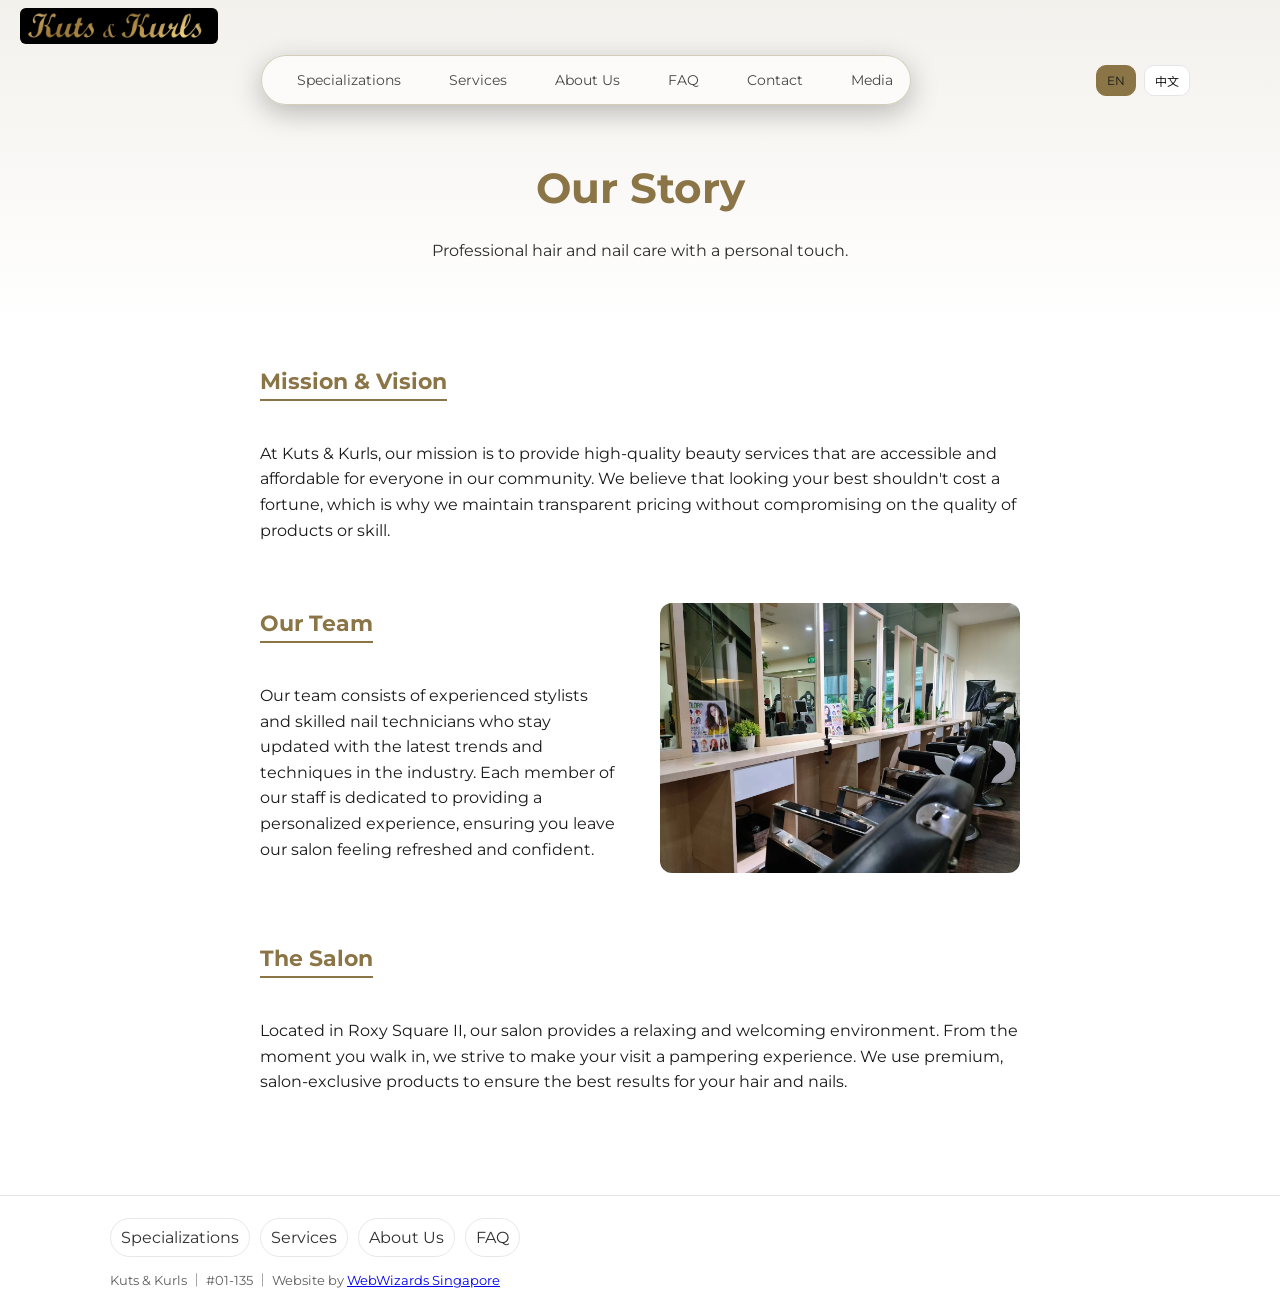
==== about.html @ c58a46c6 "Fix broken imports and nav links across all pages; add /services route and update sitemap - Fix rela" ====
<!DOCTYPE html>
<html lang="en" dir="ltr" translate="no" class="notranslate">
  <head>
    <meta charset="utf-8" />
    <meta name="viewport" content="width=device-width, initial-scale=1" />
    <meta name="google" content="notranslate" />
    <meta name="theme-color" content="#d4a373" />
    <title>About Us — Kuts & Kurls</title>
    <meta
      name="description"
      content="Learn more about Kuts & Kurls, your friendly neighbourhood salon at Roxy Square II, Singapore. Our mission, our team, and our commitment to fair, transparent pricing."
    />
    <meta name="robots" content="index,follow" />
    <meta name="author" content="Web Wizards" />
    <link rel="manifest" href="/manifest.json" />
    <link rel="icon" href="/public/favicon.png" type="image/png" sizes="any" />
    <link rel="apple-touch-icon" href="/public/favicon.png" sizes="180x180" />
    <link rel="canonical" href="https://kutskurls.com/about" />
    <link rel="preconnect" href="https://fonts.googleapis.com" />
    <link rel="preconnect" href="https://fonts.gstatic.com" crossorigin />
    <link
      href="https://fonts.googleapis.com/css2?family=Montserrat:ital,wght@0,100..900;1,100..900&family=Noto+Sans+SC:wght@400;600;700&family=Inter:wght@400;600;700&display=swap"
      rel="stylesheet"
    />
    <link rel="stylesheet" href="public/styles.css" />
    <style>
      .about-hero {
        padding: 120px 0 60px;
        background: linear-gradient(180deg, rgba(139, 117, 70, 0.1), transparent);
        text-align: center;
      }
      .about-hero h1 {
        font-size: 42px;
        color: var(--brand);
        margin-bottom: 16px;
      }
      .about-content {
        max-width: 800px;
        margin: 0 auto;
        padding: 40px 20px;
      }
      .about-section {
        margin-bottom: 60px;
      }
      .about-section h2 {
        color: var(--brand);
        border-bottom: 2px solid var(--brand);
        display: inline-block;
        margin-bottom: 24px;
      }
      .about-grid {
        display: grid;
        grid-template-columns: 1fr 1fr;
        gap: 40px;
        align-items: center;
      }
      @media (max-width: 768px) {
        .about-grid {
          grid-template-columns: 1fr;
        }
      }
    </style>
  </head>
  <body>
    <header class="site-header">
      <div class="container header-inner">
        <a class="branding" href="/" aria-label="Kuts & Kurls home">
          <img src="/public/storepictures/banner.png" alt="Kuts & Kurls logo" />
        </a>
        <nav class="nav" aria-label="Primary">
          <a href="/#specializations" data-en="Specializations" data-zh="特色">Specializations</a>
          <a href="/#services" data-en="Services" data-zh="服务项目">Services</a>
          <a href="/about" data-en="About Us" data-zh="关于我们">About Us</a>
          <a href="/faq" data-en="FAQ" data-zh="常见问题">FAQ</a>
          <a href="/#contact" data-en="Contact" data-zh="联系">Contact</a>
          <a href="/#media" data-en="Media" data-zh="媒体">Media</a>
        </nav>
        <button id="nav-toggle" class="nav-toggle" aria-label="Menu" aria-expanded="false" aria-controls="mobile-menu">
          <span class="bar"></span><span class="bar"></span><span class="bar"></span>
        </button>
        <div class="lang-switch">
          <button id="lang-en" class="lang-btn active">EN</button>
          <button id="lang-zh" class="lang-btn">中文</button>
        </div>
      </div>
    </header>

    <main>
      <section class="about-hero reveal">
        <div class="container">
          <h1 data-en="Our Story" data-zh="关于我们">Our Story</h1>
          <p class="intro-text" data-en="Professional hair and nail care with a personal touch." data-zh="专业的护发与美甲，贴心的个性化服务。">Professional hair and nail care with a personal touch.</p>
        </div>
      </section>

      <section class="about-content">
        <div class="about-section reveal">
          <h2 data-en="Mission & Vision" data-zh="我们的使命与愿景">Mission & Vision</h2>
          <p data-en="At Kuts & Kurls, our mission is to provide high-quality beauty services that are accessible and affordable for everyone in our community. We believe that looking your best shouldn't cost a fortune, which is why we maintain transparent pricing without compromising on the quality of products or skill." 
             data-zh="在 Kuts & Kurls，我们的使命是为社区中的每一个人提供高质量且负担得起的美容服务。我们相信，展现最美的自己不应花费巨大，这就是为什么我们在不影响产品质量或技术的前提下，始终保持透明的价格。">
            At Kuts & Kurls, our mission is to provide high-quality beauty services that are accessible and affordable for everyone in our community. We believe that looking your best shouldn't cost a fortune, which is why we maintain transparent pricing without compromising on the quality of products or skill.
          </p>
        </div>

        <div class="about-section reveal">
          <div class="about-grid">
            <div>
              <h2 data-en="Our Team" data-zh="我们的团队">Our Team</h2>
              <p data-en="Our team consists of experienced stylists and skilled nail technicians who stay updated with the latest trends and techniques in the industry. Each member of our staff is dedicated to providing a personalized experience, ensuring you leave our salon feeling refreshed and confident."
                 data-zh="我们的团队由经验丰富的发型师和熟练的美甲师组成，他们始终紧跟行业的最新趋势和技术。我们的每一位员工都致力于提供个性化的体验，确保您在离开沙龙时感到焕然一新、充满自信。">
                Our team consists of experienced stylists and skilled nail technicians who stay updated with the latest trends and techniques in the industry. Each member of our staff is dedicated to providing a personalized experience, ensuring you leave our salon feeling refreshed and confident.
              </p>
            </div>
            <div>
              <img src="/public/storepictures/2.webp" alt="Salon Interior" style="border-radius: 12px; box-shadow: var(--shadow);">
            </div>
          </div>
        </div>

        <div class="about-section reveal">
          <h2 data-en="The Salon" data-zh="沙龙环境">The Salon</h2>
          <p data-en="Located in Roxy Square II, our salon provides a relaxing and welcoming environment. From the moment you walk in, we strive to make your visit a pampering experience. We use premium, salon-exclusive products to ensure the best results for your hair and nails."
             data-zh="我们的沙龙位于 Roxy Square II，提供轻松宜人的环境。从您走进店门的那一刻起，我们就致力于让您的每一次光临都成为一种享受。我们使用高端沙龙专属产品，确保为您的头发和指甲带来最佳效果。">
            Located in Roxy Square II, our salon provides a relaxing and welcoming environment. From the moment you walk in, we strive to make your visit a pampering experience. We use premium, salon-exclusive products to ensure the best results for your hair and nails.
          </p>
        </div>
      </section>
    </main>

    <footer class="site-footer">
      <div class="container">
        <nav class="footer-nav">
          <a href="/#specializations" data-en="Specializations" data-zh="特色">Specializations</a>
          <a href="/#services" data-en="Services" data-zh="服务项目">Services</a>
          <a href="/about" data-en="About Us" data-zh="关于我们">About Us</a>
          <a href="/faq" data-en="FAQ" data-zh="常见问题">FAQ</a>
        </nav>
        <small>
          <span>Kuts & Kurls</span> ｜ <span>#01-135</span> ｜ 
          <span>Website by <a href="https://webwizardsg.com" target="_blank">WebWizards Singapore</a></span>
        </small>
      </div>
    </footer>

    <div id="mobile-menu" class="mobile-menu" hidden>
      <div class="mobile-menu-inner">
        <button id="mobile-close" class="mobile-close">×</button>
        <nav class="mobile-nav">
          <a href="/" data-en="Home" data-zh="首页">Home</a>
          <a href="/about" data-en="About Us" data-zh="关于我们">About Us</a>
          <a href="/faq" data-en="FAQ" data-zh="常见问题">FAQ</a>
          <a href="/#contact" data-en="Contact" data-zh="联系">Contact</a>
        </nav>
      </div>
    </div>

    <script type="module" src="public/app.js"></script>
  </body>
</html>
---- public/styles.css ----
:root {
  --bg: #ffffff;
  --card: #ffffff;
  --fg: #1a1a1a;
  --muted: #5f5f5f;
  --brand: #8b7546;
  --accent: #8b7546;
  --border: #e5e5e5;
  --ring: rgba(139, 117, 70, 0.35);
}
* {
  box-sizing: border-box;
}
html,
body {
  margin: 0;
  padding: 0;
  overflow-x: hidden;
  max-width: 100vw;
}

button {
  font-family: "Montserrat", "Inter", "Noto Sans SC", system-ui, -apple-system;
}
body {
  font-family: "Montserrat", "Inter", "Noto Sans SC", system-ui, -apple-system,
    Segoe UI, Roboto, Arial, sans-serif !important;
  background: var(--bg);
  color: var(--fg);
  line-height: 1.6;
  overflow-x: hidden;
  overflow-y: auto;
}
html {
  height: auto;
  overflow-y: auto;
}
img, video, iframe, svg {
  max-width: 100%;
  height: auto;
}

.smooth-scroll {
  scroll-behavior: smooth;
}
.container {
  max-width: 1100px;
  margin: 0 auto;
  padding: 0 20px;
}
.site-header {
  position: fixed;
  top: 0;
  left: 0;
  right: 0;
  z-index: 20;
  background: transparent;
  backdrop-filter: none;
  border-bottom: none;
  pointer-events: none;
}
.header-inner {
  display: flex;
  align-items: center;
  justify-content: center;
  padding: 0;
}
.branding {
  position: absolute;
  left: 20px;
  top: 8px;
  display: inline-flex;
  align-items: center;
  gap: 8px;
  pointer-events: auto;
}
.branding img {
  height: 36px;
  width: auto;
  display: block;
  border-radius: 6px;
  box-shadow: 0 0 0 1px var(--ring) inset;
}
.branding .logo-text {
  display: flex;
  gap: 12px;
  align-items: baseline;
}
.brand-cn {
  font-family: "Montserrat", "Inter", "Noto Sans SC", system-ui, -apple-system,
    Segoe UI, Roboto, Arial, sans-serif !important;
  font-size: 22px;
  font-weight: 700;
}
.brand-en {
  font-size: 14px;
  color: var(--muted);
}
.tagline {
  font-size: 14px;
  color: var(--fg);
}
.tagline-en {
  font-size: 12px;
  color: var(--muted);
}
.nav a {
  color: var(--fg);
  text-decoration: none;
  margin-left: 18px;
  font-size: 14px;
  opacity: 0.8;
}
.nav a:hover {
  opacity: 1;
  color: var(--brand);
}
.nav {
  display: flex;
  align-items: center;
  gap: 6px;
  padding: 6px;
  margin: 2% auto 0;
  background: rgba(255, 255, 255, 0.6);
  backdrop-filter: saturate(160%) blur(10px);
  -webkit-backdrop-filter: saturate(160%) blur(10px);
  border-radius: 999px;
  box-shadow: 0 8px 28px rgba(0, 0, 0, 0.25), inset 0 0 0 1px var(--ring);
  pointer-events: auto;
  margin-top: 5% !important;
}
.nav a {
  padding: 8px 12px;
  border-radius: 999px;
}
.nav a:hover {
  background: rgba(139, 117, 70, 0.12);
  border-color: rgba(139, 117, 70, 0.25);
  color: var(--fg);
}
.nav-toggle {
  display: none;
  flex-direction: column;
  gap: 4px;
  background: transparent;
  border: 1px solid var(--border);
  border-radius: 10px;
  padding: 8px 10px;
  color: var(--fg);
  cursor: pointer;
  pointer-events: auto;
  margin-top: 3% !important;
}
.nav-toggle .bar {
  display: block;
  width: 18px;
  height: 2px;
  background: var(--fg);
}
@media (max-width: 900px) {
  .nav {
    display: none;
  }
  .nav-toggle {
    display: flex;
    position: fixed;
    top: 12px;
    right: 12px;
    z-index: 40;
  }
}

/* Mobile full-screen glassmorphic menu */
.mobile-menu {
  position: fixed;
  inset: 0;
  z-index: 30;
  display: none;
}
.mobile-menu.show {
  display: block;
}
.mobile-menu-inner {
  position: absolute;
  inset: 0;
  background: rgba(255, 255, 255, 0.85);
  backdrop-filter: blur(16px) saturate(150%);
  -webkit-backdrop-filter: blur(16px) saturate(150%);
  border: 1px solid rgba(0, 0, 0, 0.06);
}
.mobile-close {
  position: absolute;
  top: 16px;
  right: 16px;
  background: transparent;
  border: 1px solid var(--border);
  border-radius: 10px;
  color: var(--fg);
  padding: 8px 10px;
  cursor: pointer;
  z-index: 99999;
}
.mobile-nav {
  position: absolute;
  inset: 0;
  display: flex;
  flex-direction: column;
  justify-content: center;
  align-items: center;
  gap: 18px;
}
.mobile-nav a {
  color: var(--fg);
  text-decoration: none;
  font-size: 20px;
  border: 1px solid var(--border);
  padding: 10px 16px;
  border-radius: 12px;
  background: rgba(0, 0, 0, 0.04);
}
.lang-switch {
  margin-top: 5% !important;
  display: flex;
  gap: 8px;
  margin-left: 14px;
  pointer-events: auto;
}
.lang-btn {
  background: var(--card);
  color: var(--fg);
  border: 1px solid var(--border);
  padding: 6px 10px;
  border-radius: 10px;
  cursor: pointer;
  font-size: 12px;
  transition: all 0.3s ease;
  transform: translateY(0);
}
.lang-btn:hover {
  transform: translateY(-2px);
  border-color: var(--brand);
  background: rgba(139, 117, 70, 0.1);
  box-shadow: 0 2px 8px rgba(139, 117, 70, 0.2);
}
.lang-btn:active {
  transform: translateY(0);
  transition: transform 0.1s ease;
}
.lang-btn.active {
  border-color: var(--brand);
  box-shadow: 0 0 0 1px var(--ring) inset;
  color: #1a1a1a;
  background: var(--brand);
}
.lang-btn.active:hover {
  transform: translateY(-2px);
  box-shadow: 0 2px 12px rgba(139, 117, 70, 0.4), 0 0 0 1px var(--ring) inset;
  filter: brightness(1.05);
}
.hero {
  position: relative;
  overflow: hidden;
  /* Fullscreen across mobile browsers */
  min-height: 100vh;
  min-height: calc(var(--vh, 1vh) * 100);
  min-height: 100svh;
  min-height: 100dvh;
  padding: 64px 0;
  padding-top: 10vh !important;
  background: linear-gradient(180deg, rgba(139, 117, 70, 0.06), transparent);
}
.hero-bg {
  position: absolute;
  inset: 0;
  pointer-events: none;
  z-index: 0;
}
.hero-blobs { position:absolute; inset:0; pointer-events:none; z-index:0; overflow:hidden; }
.hero-blobs .blob { position:absolute; width:38vmax; height:38vmax; filter: blur(40px); opacity:.15; background: radial-gradient(circle at 30% 30%, var(--brand), transparent 60%); mix-blend-mode: multiply; animation: blob-float 18s ease-in-out infinite; }
.hero-blobs .b1 { top:-10vmax; left:-6vmax; }
.hero-blobs .b2 { bottom:-12vmax; right:-8vmax; animation-duration: 22s; animation-delay: -4s; }
@keyframes blob-float { 0%{ transform: translate(0,0) scale(1);} 50%{ transform: translate(4vmax,-2vmax) scale(1.06);} 100%{ transform: translate(0,0) scale(1);} }
#hero-canvas {
  width: 100%;
  height: 100%;
  display: block;
  opacity: 0.35;
}
.hero-inner {
  position: relative;
  z-index: 2;
}
.hero-inner h1 {
  font-size: 48px;
  margin: 0 0 8px;
}
.hero-inner p {
  max-width: 720px;
  color: var(--muted);
}
.intro-text {
  margin: 0;
  color: var(--fg);
  opacity: 0.92;
  font-size: 16px;
}
.intro-wrap {
  display: grid;
  gap: 14px;
}
.intro-head h2 {
  margin: 0;
  font-size: 20px;
  color: var(--brand);
}
.intro-points {
  list-style: none;
  padding: 0;
  margin: 0;
  display: grid;
  grid-template-columns: repeat(auto-fit, minmax(220px, 1fr));
  gap: 10px;
}
.intro-point {
  display: flex;
  align-items: center;
  padding: 10px 12px;
  border: 1px solid var(--border);
  border-radius: 12px;
  background: var(--card);
}
.intro-point .bullet {
  font-style: normal;
  margin-right: 8px;
}
#hero-subtitle {
  position: relative;
  z-index: 3;
}
.cta-row {
  margin-top: 18px;
  display: flex;
  gap: 12px;
}
.cta-row {
  position: relative;
  z-index: 4;
}
.cta-row .btn {
  position: relative;
  z-index: 5;
}
.btn-ripple { position: relative; overflow: hidden; }
.btn-ripple::after { content: ""; position: absolute; inset: 0; background: radial-gradient(circle, rgba(255,255,255,.5) 10%, rgba(255,255,255,0) 40%); transform: scale(0); opacity: 0; transition: transform .35s ease, opacity .45s ease; pointer-events: none; }
.btn-ripple:active::after { transform: scale(4); opacity: 1; }
.hero-spline {
  position: absolute;
  right: 20px;
  top: 0;
  bottom: 0;
  width: min(392px, calc(100% - 40px));
  height: auto;
  min-width: 0;
  min-height: 0;
  border-radius: 12px;
  border: none;
  overflow: hidden;
  pointer-events: none;
  opacity: 0.9;
  z-index: 1;
  transform-origin: center;
  animation: hero-float 4.8s ease-in-out infinite alternate;
  will-change: transform;
}
.hero-spline spline-viewer {
  width: 100%;
  height: 100%;
  display: block;
}
@media (max-width: 900px) {
  .hero-spline {
    position: absolute;
    right: 12px;
    left: auto;
    top: 0;
    bottom: auto;
    width: min(60%, calc(100% - 24px));
    max-width: 392px;
    height: 75vh;
    pointer-events: none;
  }
}

/* looping chips marquee */
.chips-marquee { position: relative; margin-top: 18px; overflow: hidden; }
.chips-marquee .track { display: inline-flex; gap: 10px; white-space: nowrap; animation: marquee 18s linear infinite; }
.chips-marquee .chip { display:inline-flex; align-items:center; padding:6px 10px; border-radius:999px; border:1px solid rgba(139,117,70,.35); color:#1a1a1a; background: rgba(139,117,70,.15); font-size:12px; }
@keyframes marquee { from { transform: translateX(0);} to { transform: translateX(-50%);} }

@keyframes hero-float {
  from {
    transform: translateY(0);
  }
  to {
    transform: translateY(-8px);
  }
}
.hero-progress {
  margin-top: 22px;
  position: relative;
  z-index: 3;
}
.progress-track {
  position: relative;
  height: 6px;
  background: var(--border);
  border-radius: 999px;
  overflow: hidden;
}
.progress-fill {
  position: absolute;
  left: 0;
  top: 0;
  height: 100%;
  width: 0;
  background: var(--brand);
  transition: width 0.5s ease;
}
.progress-nodes {
  display: flex;
  justify-content: space-between;
  gap: 12px;
  margin-top: 10px;
}
.progress-node {
  display: flex;
  flex-direction: column;
  align-items: center;
  gap: 6px;
  background: transparent;
  border: none;
  color: var(--fg);
  cursor: pointer;
}
.node-icon {
  font-size: 22px;
  line-height: 1;
}
.progress-node:hover .node-icon {
  animation: bop 0.9s ease-in-out infinite alternate;
  transform-origin: center bottom;
}
.node-dot {
  width: 18px;
  height: 18px;
  border-radius: 50%;
  border: 2px solid var(--brand);
  background: var(--card);
  box-shadow: 0 0 0 2px var(--ring);
}
.progress-node.active .node-dot {
  background: var(--brand);
  border-color: var(--brand);
}
.node-label {
  font-size: 12px;
  color: var(--muted);
  white-space: nowrap;
}
.progress-node.active .node-label {
  color: var(--fg);
}
@media (max-width: 540px) {
  .node-label {
    font-size: 11px;
  }
}

@keyframes bop {
  from {
    transform: translateY(0);
  }
  to {
    transform: translateY(-4px);
  }
}

/* Hero typography animation */
.typo {
  opacity: 0;
  transform: translateY(8px);
  letter-spacing: 0.02em;
  transition: opacity 0.7s ease, transform 0.7s ease, letter-spacing 0.7s ease;
}
.typo.in {
  opacity: 1;
  transform: none;
  letter-spacing: 0;
}
.btn {
  display: inline-block;
  padding: 10px 16px;
  border-radius: 10px;
  border: 1px solid var(--border);
  text-decoration: none;
  color: var(--fg);
  transition: 0.2s ease background, 0.2s ease border-color, 0.2s ease transform;
}
.btn:hover {
  transform: translateY(-1px);
  border-color: var(--brand);
}
.btn-primary {
  background: var(--brand);
  color: #1a1a1a;
  border-color: var(--brand);
}
.btn-primary:hover {
  filter: brightness(1.05);
}
.btn-outline {
  background: transparent;
}
.section {
  padding: 56px 0;
  border-top: 1px solid var(--border);
}
.section.alt {
  background: #fafafa;
}

/* Accordion */
.accordion {
  display: grid;
  gap: 12px;
}
.acc-item {
  position: relative;
  border-radius: 12px;
  background: rgba(255, 255, 255, 0.6);
  backdrop-filter: saturate(160%) blur(10px);
  -webkit-backdrop-filter: saturate(160%) blur(10px);
  box-shadow: 5px 5px 10px #8f8f8f, -5px -5px 10px #ffffff;
  touch-action: pan-y;
}
.acc-item::before {
  content: "";
  position: absolute;
  left: 0;
  top: 0;
  bottom: 0;
  width: 0;
  background: var(--brand);
  border-radius: 12px 0 0 12px;
  opacity: 0.6;
  transition: width 0.3s ease, opacity 0.3s ease;
}
.acc-item.open {
  border-color: rgba(139, 117, 70, 0.6);
  background: linear-gradient(
      0deg,
      rgba(139, 117, 70, 0.08),
      rgba(139, 117, 70, 0.08)
    ),
    rgba(255, 255, 255, 0.6);
}
.acc-item.open::before {
  width: 4px;
  opacity: 0.8;
}
.acc-title {
  margin: 0;
}
.acc-toggle {
  width: 100%;
  text-align: left;
  display: flex;
  justify-content: space-between;
  align-items: center;
  gap: 10px;
  padding: 14px 16px;
  background: var(--brand);
  border: 1px solid rgba(139, 117, 70, 0.4);
  color: #ffffff;
  cursor: pointer;
  font-size: 18px;
  border-radius: 12px;
}
.acc-toggle:hover {
  filter: brightness(1.05);
}
.acc-toggle:focus-visible {
  outline: none;
  box-shadow: 0 0 0 3px rgba(139, 117, 70, 0.25);
  border-radius: 10px;
}
.acc-icon {
  font-weight: 700;
  color: #ffffff;
}
.acc-item.open .acc-toggle {
  border-color: rgba(139, 117, 70, 0.6);
}
.acc-panel {
  padding: 0 14px 14px;
  border-top: 1px dashed var(--border);
  max-height: 0;
  overflow: hidden;
  opacity: 0;
  transition: max-height 0.35s ease, opacity 0.25s ease;
}
.acc-item.open .acc-panel {
  opacity: 1;
  overflow-y: auto;
  -webkit-overflow-scrolling: touch;
}
.acc-sub {
  margin: 12px 0 8px;
  color: var(--brand);
  font-size: 14px;
}
.acc-list {
  margin: 0;
  padding-left: 18px;
  color: var(--fg);
  opacity: 0.95;
}
.acc-list li {
  margin: 6px 0;
}
.acc-note {
  margin: 10px 0 0;
  color: var(--muted);
}

/* Membership video background */
#membership {
  position: relative;
  overflow: hidden;
}
#membership .membership-bg {
  position: absolute;
  inset: 0;
  z-index: 0;
  pointer-events: none;
}
#membership .membership-bg::after {
  content: "";
  position: absolute;
  inset: 0;
  background: linear-gradient(
    180deg,
    rgba(12, 12, 12, 0.45),
    rgba(12, 12, 12, 0.7)
  );
}
#membership .membership-bg video {
  width: 100%;
  height: 100%;
  object-fit: cover;
  display: block;
  filter: saturate(110%) contrast(105%);
}
#membership .container {
  position: relative;
  z-index: 1;
}

/* Membership inline media next to card */
#membership .container {
  display: grid;
  grid-template-columns: 1fr;
  gap: 16px;
}
@media (min-width: 900px) {
  #membership .container {
    grid-template-columns: 1.2fr 1fr;
    align-items: start;
  }
  #membership h2 {
    grid-column: 1 / -1;
  }
}
.membership-media {
  border: 1px solid rgba(255, 255, 255, 0.7);
  border-radius: 14px;
  overflow: hidden;
  background: rgba(255, 255, 255, 0.5);
  backdrop-filter: saturate(160%) blur(10px);
  -webkit-backdrop-filter: saturate(160%) blur(10px);
  box-shadow: 0 0 0 1px var(--ring) inset;
}
.membership-media video {
  display: block;
  width: 100%;
  height: auto;
}
@media (max-width: 600px) {
  #membership {
    min-height: 50vh;
  }
  .membership-media video {
    height: 50vh;
    object-fit: cover;
  }
}
h2 {
  font-size: 22px;
  margin: 0 0 18px;
}
.media-grid {
  display: grid;
  grid-template-columns: repeat(auto-fit, minmax(220px, 1fr));
  gap: 12px;
}
.media-item {
  position: relative;
  border: 1px solid rgba(255, 255, 255, 0.7);
  border-radius: 12px;
  overflow: hidden;
  background: rgba(255, 255, 255, 0.6);
  backdrop-filter: saturate(160%) blur(10px);
  -webkit-backdrop-filter: saturate(160%) blur(10px);
}
.media-item img,
.media-item video {
  display: block;
  width: 100%;
  height: 100%;
  object-fit: cover;
}
.media-item video {
  background: #000;
}
.gallery-subtitle {
  margin: -8px 0 18px 0;
  font-size: 14px;
  color: var(--muted);
  opacity: 0.8;
}
.gallery-grid {
  display: grid;
  grid-template-columns: repeat(auto-fit, minmax(200px, 1fr));
  gap: 12px;
}
.gallery-item {
  position: relative;
  overflow: hidden;
  border: 1px solid rgba(255, 255, 255, 0.7);
  border-radius: 12px;
  background: rgba(255, 255, 255, 0.6);
  backdrop-filter: saturate(160%) blur(10px);
  -webkit-backdrop-filter: saturate(160%) blur(10px);
  cursor: zoom-in;
}
.gallery-item img {
  display: block;
  width: 100%;
  height: 220px;
  object-fit: cover;
  transition: transform 0.35s ease;
}
.gallery-item:hover img {
  transform: scale(1.04);
}
.lightbox {
  position: fixed;
  inset: 0;
  z-index: 40000;
  background: rgba(0, 0, 0, 0.8);
  display: flex;
  align-items: center;
  justify-content: center;
  padding: 20px;
}
.lightbox[hidden] { display: none; }
.lightbox img {
  max-width: 92vw;
  max-height: 88vh;
  border-radius: 12px;
  box-shadow: 0 10px 30px rgba(0,0,0,0.5);
}
.lightbox-close {
  position: absolute;
  top: 16px;
  right: 16px;
  background: rgba(255,255,255,0.9);
  border: 1px solid var(--border);
  border-radius: 10px;
  padding: 6px 10px;
  cursor: pointer;
  font-size: 18px;
}

/* Special promotions modal */
.promo-modal {
  position: fixed;
  inset: 0;
  z-index: 45000;
  display: flex;
  align-items: center;
  justify-content: center;
  padding: 20px;
  background: rgba(0, 0, 0, 0.58);
  backdrop-filter: blur(6px) saturate(120%);
  -webkit-backdrop-filter: blur(6px) saturate(120%);
}
.promo-modal[hidden] {
  display: none;
}
.promo-modal-card {
  position: relative;
  width: min(560px, 100%);
  background: #fffdf7;
  color: #1a1a1a;
  border: 1px solid rgba(139, 117, 70, 0.32);
  border-radius: 16px;
  padding: 24px 22px 20px;
  box-shadow: 0 12px 42px rgba(0, 0, 0, 0.25), 0 0 0 1px var(--ring) inset;
}
.promo-modal-close {
  position: absolute;
  top: 10px;
  right: 10px;
  width: 34px;
  height: 34px;
  border-radius: 10px;
  border: 1px solid var(--border);
  background: #ffffff;
  color: #1a1a1a;
  font-size: 22px;
  line-height: 1;
  cursor: pointer;
}
.promo-modal-close:hover {
  border-color: var(--brand);
}
.promo-modal-kicker {
  margin: 0 0 6px;
  color: var(--brand);
  font-size: 13px;
  font-weight: 700;
  letter-spacing: 0.05em;
  text-transform: uppercase;
}
#promo-modal-title {
  margin: 0 0 14px;
  font-size: 30px;
  line-height: 1.2;
}
.promo-modal-items {
  display: grid;
  gap: 10px;
}
.promo-modal-item {
  display: grid;
  grid-template-columns: 1fr auto;
  gap: 12px;
  align-items: center;
  border: 1px solid rgba(139, 117, 70, 0.22);
  border-radius: 12px;
  background: #ffffff;
  padding: 12px;
}
.promo-modal-name {
  font-size: 15px;
}
.promo-modal-price {
  font-size: 22px;
  font-weight: 700;
  color: var(--brand);
}

/* Utility for hiding gallery items when collapsed */
.is-hidden { display: none !important; }

/* Gallery toggle button */
.gallery-toggle {
  display: inline-block;
  margin: 12px auto 0;
  cursor: pointer;
}
.cards {
  display: grid;
  grid-template-columns: repeat(auto-fit, minmax(260px, 1fr));
  gap: 14px;
}
.card {
  box-shadow: 5px 5px 10px #8f8f8f, -5px -5px 10px #ffffff;
  background: var(--brand);
  color: #ffffff;
  backdrop-filter: none;
  -webkit-backdrop-filter: none;
  border: 1px solid rgba(139, 117, 70, 0.4);
  border-radius: 14px;
  padding: 16px;
  transition: transform 0.2s ease, box-shadow 0.2s ease, border-color 0.2s ease,
    background 0.2s ease;
}
.card:hover {
  transform: translateY(-2px);
  filter: brightness(1.05);
  border-color: rgba(139, 117, 70, 0.6);
  box-shadow: 0 10px 28px rgba(0, 0, 0, 0.12), 0 0 0 1px var(--ring) inset;
}
.card-title {
  margin: 0 0 8px;
  font-size: 20px;
  color: #ffffff;
}
.icon {
  font-style: normal;
  opacity: 0.95;
}
.icon.sm {
  font-size: 12px;
  opacity: 0.6;
}
.card-text {
  margin: 0;
  color: rgba(255, 255, 255, 0.92);
}
.service-groups {
  display: grid;
  grid-template-columns: 1fr;
  gap: 16px;
  
}
.service-group {
  background: var(--brand);
  color: #ffffff;
  backdrop-filter: none;
  -webkit-backdrop-filter: none;
  border: 1px solid rgba(139, 117, 70, 0.4);
  border-radius: 14px;
  padding: 16px;
  box-shadow:  5px 5px 10px #8f8f8f,
  -5px -5px 10px #ffffff;  transition: transform 0.2s ease, box-shadow 0.2s ease, border-color 0.2s ease,
    background 0.2s ease;
}
.service-group:hover {
  transform: translateY(-2px);
  filter: brightness(1.05);
  border-color: rgba(139, 117, 70, 0.6);
  box-shadow: 0 10px 28px rgba(0, 0, 0, 0.12), 0 0 0 1px var(--ring) inset;
}
.service-title {
  margin: 0 0 10px;
  font-size: 20px;
  color: #ffffff;
}
.service-list {
  display: grid;
  gap: 10px;
}
.service-item {
  display: grid;
  grid-template-columns: 1fr auto;
  align-items: center;
  border-bottom: 1px dashed rgba(255, 255, 255, 0.25);
  padding-bottom: 8px;
}
.service-item:last-child {
  border-bottom: none;
  padding-bottom: 0;
}
.service-name {
  font-size: 16px;
  color: #ffffff;
}
.service-note {
  margin-top: 2px;
  font-size: 12px;
  color: rgba(255, 255, 255, 0.85);
}
.service-price {
  display: flex;
  gap: 10px;
  align-items: baseline;
}
.price-current {
  font-weight: 600;
  color: #ffffff;
}
.price-original {
  text-decoration: line-through;
  color: rgba(255, 255, 255, 0.7);
}
.membership {
  background: var(--card);
  border: 1px solid var(--border);
  border-radius: 14px;
  padding: 16px;
}
.membership-title {
  margin: 0 0 8px;
}
.membership-desc {
  margin: 0 0 12px;
  color: var(--muted);
}
.membership-tiers {
  display: grid;
  grid-template-columns: repeat(auto-fit, minmax(200px, 1fr));
  gap: 12px;
}
.tier {
  border: 1px solid var(--border);
  border-radius: 12px;
  padding: 12px;
  background: #101010;
}
.tier-topup {
  font-weight: 600;
}
.tier-bonus {
  color: var(--accent);
}
.contact {
  display: flex;
  flex-wrap: wrap;
  gap: 12px;
  align-items: center;
}
.contact-phones {
  display: flex;
  flex-wrap: wrap;
  gap: 10px;
  align-items: center;
}
.contact-phone {
  color: var(--fg);
  text-decoration: none;
  border: 1px solid var(--border);
  padding: 8px 12px;
  border-radius: 10px;
}
.contact-phone:hover {
  border-color: var(--brand);
}
.contact-whatsapp {
  color: #ffffff;
  text-decoration: none;
  background: #25d366;
  border: 1px solid #22c35e;
  padding: 8px 12px;
  border-radius: 10px;
}
.contact-whatsapp:hover {
  filter: brightness(1.05);
}
.contact-hours {
  color: var(--muted);
}

/* Floating WhatsApp button */
.floating-whatsapp {
  position: fixed;
  bottom: 76px; /* sits above the chat button */
  right: 20px;
  z-index: 20000;
  background: #25d366;
  color: #ffffff;
  border: 1px solid #22c35e;
  border-radius: 999px;
  padding: 10px 14px;
  text-decoration: none;
  font-weight: 600;
  box-shadow: 0 4px 14px rgba(0,0,0,0.15);
}
.floating-whatsapp:hover {
  filter: brightness(1.05);
}
.contact-unit {
  color: var(--muted);
}
.contact-address {
  color: var(--fg);
  opacity: 0.9;
}

/* Contact section layout and map styling */
#contact .container {
  display: grid;
  grid-template-columns: 1fr;
  gap: 16px;
}
#contact .container h2 {
  margin-bottom: 6px;
}
@media (min-width: 900px) {
  #contact .container {
    grid-template-columns: 1fr 1.2fr;
    align-items: start;
  }
  #contact .container h2 {
    grid-column: 1 / -1;
  }
}

#contact-info.contact {
  background: #f7f1e8;
  border: 1px solid rgba(139, 117, 70, 0.25);
  border-radius: 14px;
  padding: 16px;
  box-shadow: 0 0 0 1px var(--ring) inset;
}

.map-embed {
  border: 1px solid rgba(255, 255, 255, 0.7);
  border-radius: 14px;
  overflow: hidden;
  background: rgba(255, 255, 255, 0.6);
  backdrop-filter: saturate(160%) blur(10px);
  -webkit-backdrop-filter: saturate(160%) blur(10px);
}
.map-embed iframe {
  display: block;
  width: 100%;
  height: 360px;
  border: 0;
  filter: none;
}
@media (max-width: 600px) {
  .map-embed iframe {
    height: 280px;
  }
}
.site-footer {
  border-top: 1px solid var(--border);
  padding: 22px 0;
  color: var(--muted);
}
.footer-images {
  margin-top: 12px;
  display: grid;
  grid-template-columns: repeat(auto-fit, minmax(120px, 1fr));
  gap: 10px;
}
.footer-images img {
  width: 100%;
  height: 120px;
  object-fit: cover;
  border: 1px solid rgba(255, 255, 255, 0.7);
  border-radius: 10px;
  background: rgba(255, 255, 255, 0.6);
  display: block;
}
.footer-nav {
  display: flex;
  flex-wrap: wrap;
  gap: 10px;
  margin-bottom: 10px;
}
.footer-nav a {
  color: var(--fg);
  text-decoration: none;
  border: 1px solid var(--border);
  padding: 6px 10px;
  border-radius: 999px;
  opacity: 0.9;
}
.footer-nav a:hover {
  opacity: 1;
  border-color: var(--brand);
}
@media (min-width: 900px) {
  .hero-inner h1 {
    font-size: 44px;
  }
  .service-groups {
    grid-template-columns: repeat(2, 1fr);
  }
}
@media (min-width: 900px) {
  .header-inner {
    justify-content: center;
  }
  .branding {
    display: inline-flex;
  }
  .lang-switch {
    display: flex;
  }
}
@media (max-width: 600px) {
  .cta-row {
    flex-direction: column;
    align-items: stretch;
    width: 50%;
  }
  .cta-row .btn {
    width: 100%;
    text-align: center;
  }
  .hero {
    padding-top: 20% !important;
  }
}

/* Reduce navbar banner image size on small screens */
@media (max-width: 600px) {
  .branding img {
    height: 24px;
  }
}

/* reveal-on-scroll */
.reveal {
  opacity: 0;
  transform: translateY(12px);
  transition: opacity 0.6s ease, transform 0.6s ease;
}
.reveal.visible {
  opacity: 1;
  transform: none;
}

/* Site unavailable overlay */
#site-unavailable-overlay {
  position: fixed;
  inset: 0;
  z-index: 40000;
  display: flex;
  align-items: center;
  justify-content: center;
  padding: 24px;
  background: rgba(0, 0, 0, 0.45);
  backdrop-filter: blur(8px) saturate(120%);
  -webkit-backdrop-filter: blur(8px) saturate(120%);
}
#site-unavailable-overlay .notice {
  background: rgba(12, 12, 12, 0.75);
  color: #ffffff;
  border: 1px solid rgba(255, 255, 255, 0.2);
  border-radius: 14px;
  padding: 20px 24px;
  text-align: center;
  max-width: 560px;
  box-shadow: 0 8px 30px rgba(0, 0, 0, 0.35), 0 0 0 1px rgba(255, 255, 255, 0.08) inset;
}
#site-unavailable-overlay .notice h1 {
  margin: 0 0 8px;
  font-size: 22px;
}
#site-unavailable-overlay .notice p {
  margin: 0;
  color: rgba(255, 255, 255, 0.85);
}

/* Container height on mobile - parent of spline element */
#container {
  position: relative;
  width: 100%;
  overflow: hidden;
}
#container .spline-bg-video {
  position: absolute;
  inset: 0;
  width: 100%;
  height: 100%;
  object-fit: cover;
  z-index: 0;
  pointer-events: none;
}
#container spline-viewer {
  position: relative;
  z-index: 1;
}
@media (max-width: 900px) {
  #container {
    height: 75vh;
    min-height: 75vh;
  }
  #container spline-viewer {
    width: 100%;
    height: 100%;
  }
}

/* Prevent loading overlays from blocking scroll */
[class*="loading"],
[class*="spinner"],
[data-loading] {
  pointer-events: none;
}

/* Only disable scrolling when menu is explicitly open */
body.menu-open {
  overflow: hidden;
}



/* Prevent any fixed elements from blocking touch */
* {
  -webkit-tap-highlight-color: transparent;
}

/* Ensure sections don't block scrolling */
.section {
  position: relative;
}
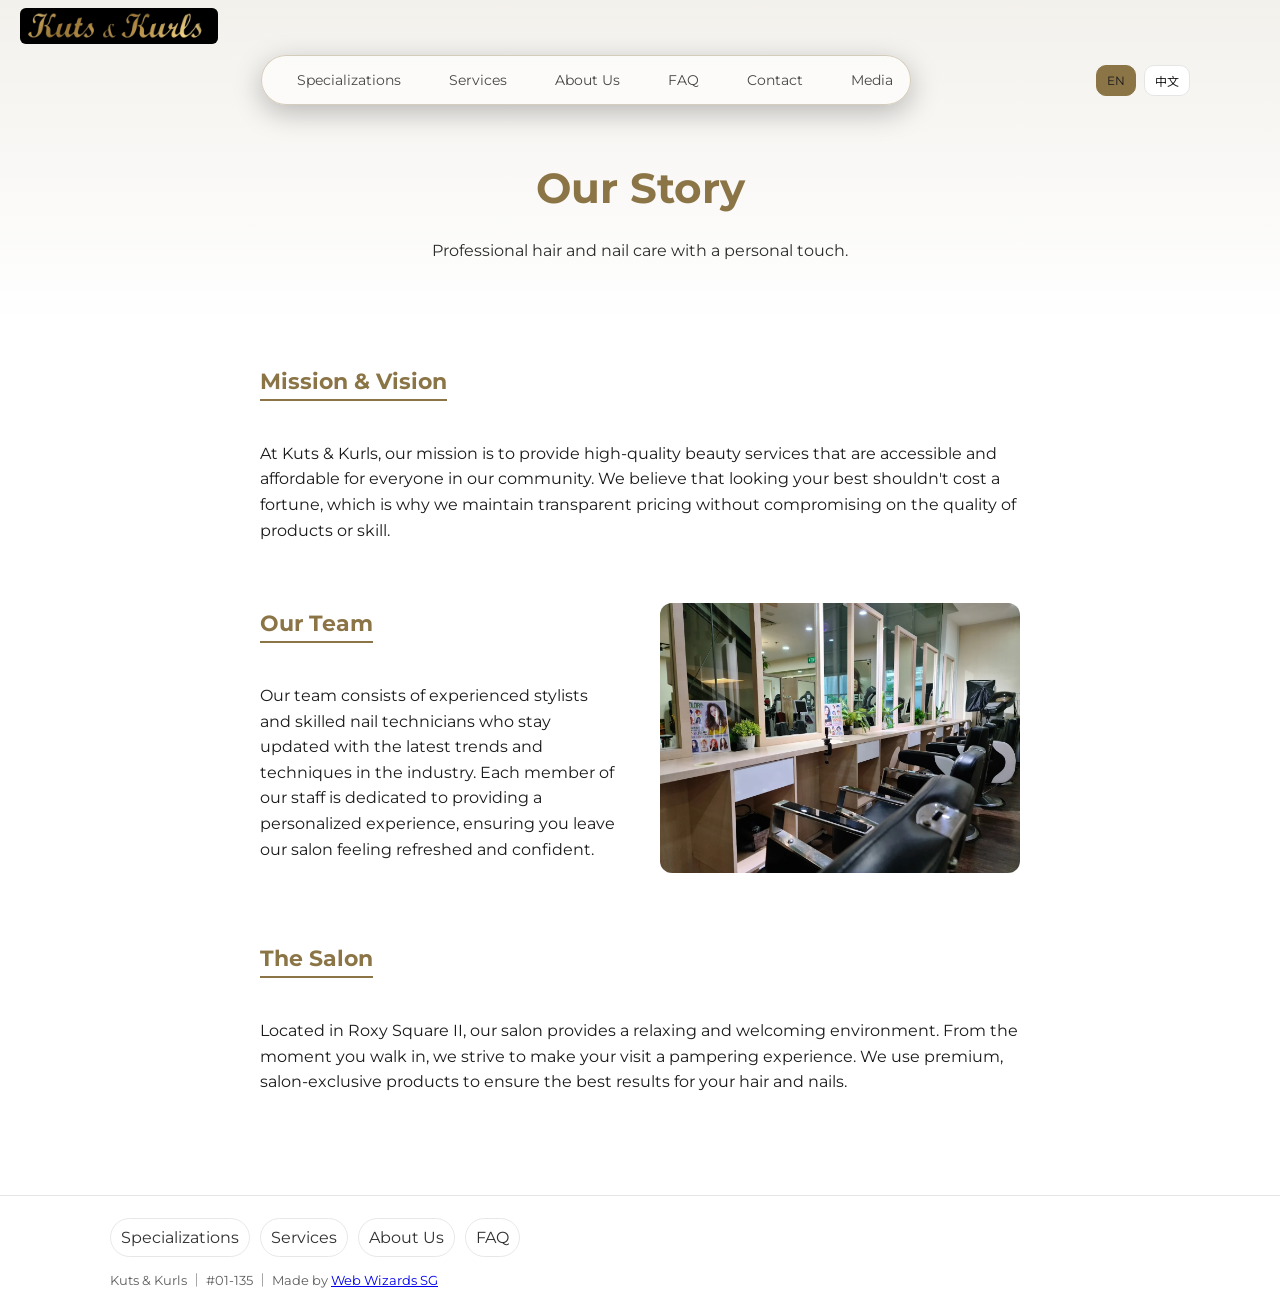
==== commit e668307b: "Update authorship notice to 'Made by Web Wizards SG'" ====
--- a/about.html
+++ b/about.html
@@ -137,7 +137,7 @@
         </nav>
         <small>
           <span>Kuts & Kurls</span> ｜ <span>#01-135</span> ｜ 
-          <span>Website by <a href="https://webwizardsg.com" target="_blank">WebWizards Singapore</a></span>
+          <span>Made by <a href="https://webwizardsg.com" target="_blank" rel="noopener noreferrer">Web Wizards SG</a></span>
         </small>
       </div>
     </footer>
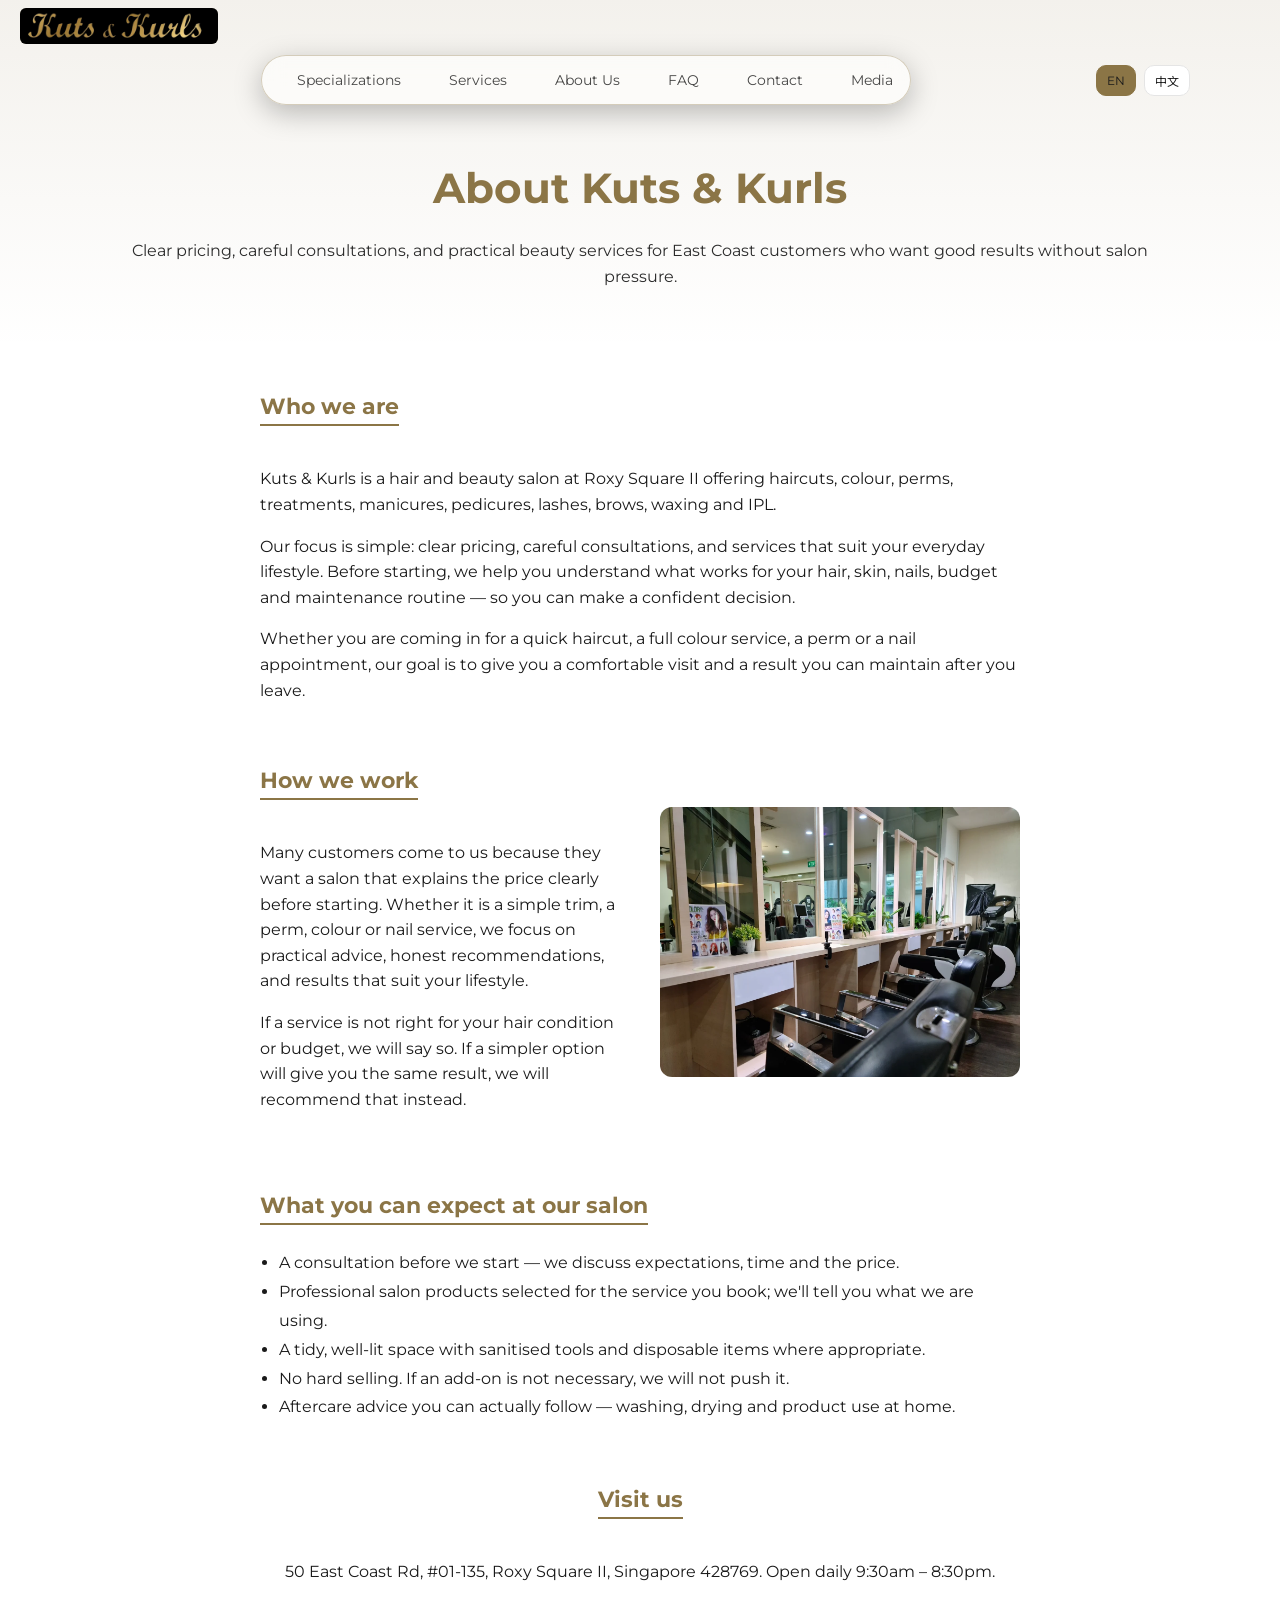
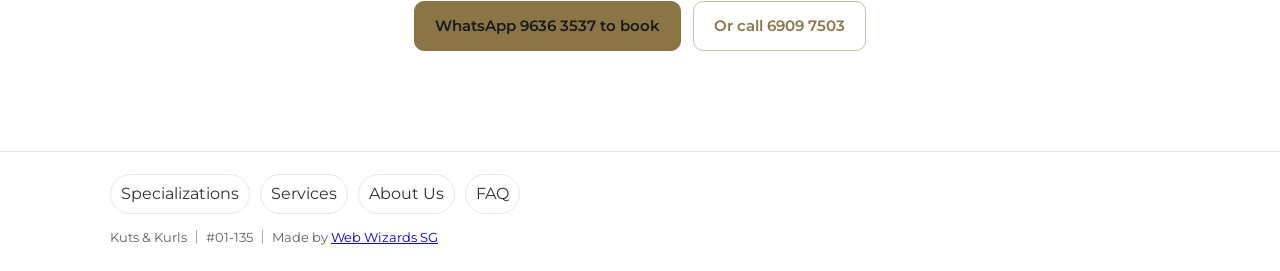
==== commit 3d4b7386: "Rewrite About page with concrete proof, no filler - Drop generic 'mission to provide high-quality af" ====
--- a/about.html
+++ b/about.html
@@ -5,10 +5,10 @@
     <meta name="viewport" content="width=device-width, initial-scale=1" />
     <meta name="google" content="notranslate" />
     <meta name="theme-color" content="#d4a373" />
-    <title>About Us — Kuts & Kurls</title>
+    <title>About Kuts & Kurls — Clear pricing, careful consultations | Roxy Square II</title>
     <meta
       name="description"
-      content="Learn more about Kuts & Kurls, your friendly neighbourhood salon at Roxy Square II, Singapore. Our mission, our team, and our commitment to fair, transparent pricing."
+      content="A hair and beauty salon at Roxy Square II focused on clear pricing, careful consultations and practical results — not salon pressure. Haircuts, colour, perms, treatments, manicures, pedicures, lashes, brows, waxing and IPL."
     />
     <meta name="robots" content="index,follow" />
     <meta name="author" content="Web Wizards" />
@@ -88,40 +88,71 @@
     <main>
       <section class="about-hero reveal">
         <div class="container">
-          <h1 data-en="Our Story" data-zh="关于我们">Our Story</h1>
-          <p class="intro-text" data-en="Professional hair and nail care with a personal touch." data-zh="专业的护发与美甲，贴心的个性化服务。">Professional hair and nail care with a personal touch.</p>
+          <h1 data-en="About Kuts & Kurls" data-zh="关于 Kuts & Kurls">About Kuts & Kurls</h1>
+          <p class="intro-text" data-en="Clear pricing, careful consultations, and practical beauty services for East Coast customers who want good results without salon pressure." data-zh="价格清楚、用心沟通，为东海岸顾客提供务实的美容服务 — 不强推、不催促。">Clear pricing, careful consultations, and practical beauty services for East Coast customers who want good results without salon pressure.</p>
         </div>
       </section>
 
       <section class="about-content">
         <div class="about-section reveal">
-          <h2 data-en="Mission & Vision" data-zh="我们的使命与愿景">Mission & Vision</h2>
-          <p data-en="At Kuts & Kurls, our mission is to provide high-quality beauty services that are accessible and affordable for everyone in our community. We believe that looking your best shouldn't cost a fortune, which is why we maintain transparent pricing without compromising on the quality of products or skill." 
-             data-zh="在 Kuts & Kurls，我们的使命是为社区中的每一个人提供高质量且负担得起的美容服务。我们相信，展现最美的自己不应花费巨大，这就是为什么我们在不影响产品质量或技术的前提下，始终保持透明的价格。">
-            At Kuts & Kurls, our mission is to provide high-quality beauty services that are accessible and affordable for everyone in our community. We believe that looking your best shouldn't cost a fortune, which is why we maintain transparent pricing without compromising on the quality of products or skill.
+          <h2 data-en="Who we are" data-zh="我们是谁">Who we are</h2>
+          <p data-en="Kuts & Kurls is a hair and beauty salon at Roxy Square II offering haircuts, colour, perms, treatments, manicures, pedicures, lashes, brows, waxing and IPL."
+             data-zh="Kuts & Kurls 是位于 Roxy Square II 的美发与美容沙龙，提供剪发、染发、烫发、护理、美甲、美足、美睫、美眉、蜜蜡脱毛与 IPL。">
+            Kuts & Kurls is a hair and beauty salon at Roxy Square II offering haircuts, colour, perms, treatments, manicures, pedicures, lashes, brows, waxing and IPL.
+          </p>
+          <p data-en="Our focus is simple: clear pricing, careful consultations, and services that suit your everyday lifestyle. Before starting, we help you understand what works for your hair, skin, nails, budget and maintenance routine — so you can make a confident decision."
+             data-zh="我们的理念很简单：价目透明、用心沟通、贴近日常的服务。开始前会先帮您理清适合自己发质、肤质、指甲、预算与日常打理的方案，让您能放心做决定。">
+            Our focus is simple: clear pricing, careful consultations, and services that suit your everyday lifestyle. Before starting, we help you understand what works for your hair, skin, nails, budget and maintenance routine — so you can make a confident decision.
+          </p>
+          <p data-en="Whether you are coming in for a quick haircut, a full colour service, a perm or a nail appointment, our goal is to give you a comfortable visit and a result you can maintain after you leave."
+             data-zh="不论是简单修剪、整头染发、烫发还是美甲服务，我们的目标都是让您到店舒适，离店后也能轻松维持效果。">
+            Whether you are coming in for a quick haircut, a full colour service, a perm or a nail appointment, our goal is to give you a comfortable visit and a result you can maintain after you leave.
           </p>
         </div>
 
         <div class="about-section reveal">
           <div class="about-grid">
             <div>
-              <h2 data-en="Our Team" data-zh="我们的团队">Our Team</h2>
-              <p data-en="Our team consists of experienced stylists and skilled nail technicians who stay updated with the latest trends and techniques in the industry. Each member of our staff is dedicated to providing a personalized experience, ensuring you leave our salon feeling refreshed and confident."
-                 data-zh="我们的团队由经验丰富的发型师和熟练的美甲师组成，他们始终紧跟行业的最新趋势和技术。我们的每一位员工都致力于提供个性化的体验，确保您在离开沙龙时感到焕然一新、充满自信。">
-                Our team consists of experienced stylists and skilled nail technicians who stay updated with the latest trends and techniques in the industry. Each member of our staff is dedicated to providing a personalized experience, ensuring you leave our salon feeling refreshed and confident.
+              <h2 data-en="How we work" data-zh="我们的工作方式">How we work</h2>
+              <p data-en="Many customers come to us because they want a salon that explains the price clearly before starting. Whether it is a simple trim, a perm, colour or nail service, we focus on practical advice, honest recommendations, and results that suit your lifestyle."
+                 data-zh="许多顾客选择我们，是因为他们希望开始前能清楚知道价格。无论是简单修剪、烫染还是美甲，我们都注重实用建议、诚实推荐，以及贴合您日常生活的效果。">
+                Many customers come to us because they want a salon that explains the price clearly before starting. Whether it is a simple trim, a perm, colour or nail service, we focus on practical advice, honest recommendations, and results that suit your lifestyle.
+              </p>
+              <p data-en="If a service is not right for your hair condition or budget, we will say so. If a simpler option will give you the same result, we will recommend that instead."
+                 data-zh="如果某项服务不适合您的发质或预算，我们会直说。若有更简单方案能达到同样效果，我们会优先推荐。">
+                If a service is not right for your hair condition or budget, we will say so. If a simpler option will give you the same result, we will recommend that instead.
               </p>
             </div>
             <div>
-              <img src="/public/storepictures/2.webp" alt="Salon Interior" style="border-radius: 12px; box-shadow: var(--shadow);">
+              <img src="/public/storepictures/2.webp" alt="Kuts & Kurls salon interior at Roxy Square II" style="border-radius: 12px; box-shadow: var(--shadow);">
             </div>
           </div>
         </div>
 
         <div class="about-section reveal">
-          <h2 data-en="The Salon" data-zh="沙龙环境">The Salon</h2>
-          <p data-en="Located in Roxy Square II, our salon provides a relaxing and welcoming environment. From the moment you walk in, we strive to make your visit a pampering experience. We use premium, salon-exclusive products to ensure the best results for your hair and nails."
-             data-zh="我们的沙龙位于 Roxy Square II，提供轻松宜人的环境。从您走进店门的那一刻起，我们就致力于让您的每一次光临都成为一种享受。我们使用高端沙龙专属产品，确保为您的头发和指甲带来最佳效果。">
-            Located in Roxy Square II, our salon provides a relaxing and welcoming environment. From the moment you walk in, we strive to make your visit a pampering experience. We use premium, salon-exclusive products to ensure the best results for your hair and nails.
+          <h2 data-en="What you can expect at our salon" data-zh="到店体验">What you can expect at our salon</h2>
+          <ul style="padding-left: 1.2em; margin: 0; line-height: 1.8;">
+            <li data-en="A consultation before we start — we discuss expectations, time and the price."
+                data-zh="开始前先沟通 — 明确期望、所需时间与价格。">A consultation before we start — we discuss expectations, time and the price.</li>
+            <li data-en="Professional salon products selected for the service you book; we'll tell you what we are using."
+                data-zh="按服务匹配使用专业沙龙产品；操作中会清楚告知所用产品。">Professional salon products selected for the service you book; we'll tell you what we are using.</li>
+            <li data-en="A tidy, well-lit space with sanitised tools and disposable items where appropriate."
+                data-zh="环境整洁明亮，工具消毒；必要时使用一次性用品。">A tidy, well-lit space with sanitised tools and disposable items where appropriate.</li>
+            <li data-en="No hard selling. If an add-on is not necessary, we will not push it."
+                data-zh="不强推加项。不必要的项目我们不会推销。">No hard selling. If an add-on is not necessary, we will not push it.</li>
+            <li data-en="Aftercare advice you can actually follow — washing, drying and product use at home."
+                data-zh="离店时给到可执行的洗护、吹整与产品建议。">Aftercare advice you can actually follow — washing, drying and product use at home.</li>
+          </ul>
+        </div>
+
+        <div class="about-section reveal" style="text-align:center;">
+          <h2 data-en="Visit us" data-zh="到店">Visit us</h2>
+          <p data-en="50 East Coast Rd, #01-135, Roxy Square II, Singapore 428769. Open daily 9:30am – 8:30pm."
+             data-zh="50 East Coast Rd, #01-135, Roxy Square II, Singapore 428769。每天 9:30 – 20:30 营业。">50 East Coast Rd, #01-135, Roxy Square II, Singapore 428769. Open daily 9:30am – 8:30pm.</p>
+          <p>
+            <a class="intro-cta-primary" href="https://wa.me/6596363537" target="_blank" rel="noopener noreferrer" data-en="WhatsApp 9636 3537 to book" data-zh="WhatsApp 9636 3537 预约">WhatsApp 9636 3537 to book</a>
+            &nbsp;
+            <a class="intro-cta-secondary" href="tel:+6569097503" data-en="Or call 6909 7503" data-zh="或致电 6909 7503">Or call 6909 7503</a>
           </p>
         </div>
       </section>
--- a/public/styles.css
+++ b/public/styles.css
@@ -312,6 +312,56 @@
   margin: 0;
   font-size: 20px;
   color: var(--brand);
+}
+.intro-head h1 {
+  margin: 0 0 14px;
+  font-size: clamp(28px, 4.6vw, 44px);
+  line-height: 1.15;
+  color: var(--brand);
+  font-weight: 700;
+  letter-spacing: -0.01em;
+}
+.intro-cta {
+  display: flex;
+  flex-wrap: wrap;
+  gap: 12px;
+  margin: 18px 0 14px;
+}
+.intro-cta-primary,
+.intro-cta-secondary {
+  display: inline-flex;
+  align-items: center;
+  justify-content: center;
+  padding: 12px 20px;
+  border-radius: 10px;
+  font-weight: 600;
+  font-size: 15px;
+  text-decoration: none;
+  transition: transform 0.15s ease, background 0.15s ease, border-color 0.15s ease;
+}
+.intro-cta-primary {
+  background: var(--brand);
+  color: #1a1a1a;
+  border: 1px solid var(--brand);
+}
+.intro-cta-primary:hover {
+  transform: translateY(-1px);
+  filter: brightness(1.05);
+}
+.intro-cta-secondary {
+  background: transparent;
+  color: var(--brand);
+  border: 1px solid rgba(139, 117, 70, 0.45);
+}
+.intro-cta-secondary:hover {
+  background: rgba(139, 117, 70, 0.12);
+  transform: translateY(-1px);
+}
+.intro-trust {
+  margin: 6px 0 0;
+  color: var(--muted);
+  font-size: 14px;
+  line-height: 1.5;
 }
 .intro-points {
   list-style: none;
@@ -792,85 +842,6 @@
   font-size: 18px;
 }
 
-/* Special promotions modal */
-.promo-modal {
-  position: fixed;
-  inset: 0;
-  z-index: 45000;
-  display: flex;
-  align-items: center;
-  justify-content: center;
-  padding: 20px;
-  background: rgba(0, 0, 0, 0.58);
-  backdrop-filter: blur(6px) saturate(120%);
-  -webkit-backdrop-filter: blur(6px) saturate(120%);
-}
-.promo-modal[hidden] {
-  display: none;
-}
-.promo-modal-card {
-  position: relative;
-  width: min(560px, 100%);
-  background: #fffdf7;
-  color: #1a1a1a;
-  border: 1px solid rgba(139, 117, 70, 0.32);
-  border-radius: 16px;
-  padding: 24px 22px 20px;
-  box-shadow: 0 12px 42px rgba(0, 0, 0, 0.25), 0 0 0 1px var(--ring) inset;
-}
-.promo-modal-close {
-  position: absolute;
-  top: 10px;
-  right: 10px;
-  width: 34px;
-  height: 34px;
-  border-radius: 10px;
-  border: 1px solid var(--border);
-  background: #ffffff;
-  color: #1a1a1a;
-  font-size: 22px;
-  line-height: 1;
-  cursor: pointer;
-}
-.promo-modal-close:hover {
-  border-color: var(--brand);
-}
-.promo-modal-kicker {
-  margin: 0 0 6px;
-  color: var(--brand);
-  font-size: 13px;
-  font-weight: 700;
-  letter-spacing: 0.05em;
-  text-transform: uppercase;
-}
-#promo-modal-title {
-  margin: 0 0 14px;
-  font-size: 30px;
-  line-height: 1.2;
-}
-.promo-modal-items {
-  display: grid;
-  gap: 10px;
-}
-.promo-modal-item {
-  display: grid;
-  grid-template-columns: 1fr auto;
-  gap: 12px;
-  align-items: center;
-  border: 1px solid rgba(139, 117, 70, 0.22);
-  border-radius: 12px;
-  background: #ffffff;
-  padding: 12px;
-}
-.promo-modal-name {
-  font-size: 15px;
-}
-.promo-modal-price {
-  font-size: 22px;
-  font-weight: 700;
-  color: var(--brand);
-}
-
 /* Utility for hiding gallery items when collapsed */
 .is-hidden { display: none !important; }
 
@@ -920,6 +891,110 @@
   margin: 0;
   color: rgba(255, 255, 255, 0.92);
 }
+.card-price {
+  margin: 10px 0 0;
+  font-weight: 700;
+  font-size: 14px;
+  color: #ffffff;
+  letter-spacing: 0.02em;
+  opacity: 0.95;
+}
+.card-trust-wrap {
+  margin-top: 14px;
+}
+.trust-pill {
+  display: inline-flex;
+  align-items: center;
+  justify-content: center;
+  padding: 8px 18px;
+  border-radius: 999px;
+  background: rgba(255, 255, 255, 0.18);
+  border: 1px solid rgba(255, 255, 255, 0.42);
+  color: #ffffff;
+  text-decoration: none;
+  font-size: 14px;
+  font-weight: 600;
+  letter-spacing: 0.02em;
+  transition: background 0.2s ease, transform 0.2s ease, box-shadow 0.2s ease;
+}
+.trust-pill:hover {
+  background: rgba(255, 255, 255, 0.3);
+  transform: translateY(-1px);
+  box-shadow: 0 6px 16px rgba(0, 0, 0, 0.12);
+}
+.trust-pill:focus-visible {
+  outline: 2px solid rgba(255, 255, 255, 0.85);
+  outline-offset: 2px;
+}
+.comparison-wrap {
+  overflow-x: auto;
+  border-radius: 14px;
+  border: 1px solid var(--border);
+  background: rgba(255, 255, 255, 0.9);
+  box-shadow: 0 12px 28px rgba(0, 0, 0, 0.06);
+}
+.comparison-table {
+  width: 100%;
+  border-collapse: collapse;
+  min-width: 760px;
+}
+.comparison-table th,
+.comparison-table td {
+  padding: 14px 16px;
+  text-align: left;
+  border-bottom: 1px solid rgba(139, 117, 70, 0.2);
+  vertical-align: top;
+}
+.comparison-table thead th {
+  background: rgba(139, 117, 70, 0.12);
+  color: var(--brand);
+  font-weight: 700;
+}
+.comparison-table tbody tr {
+  transition: background 0.2s ease, transform 0.2s ease, box-shadow 0.2s ease;
+}
+.comparison-table tbody tr:hover,
+.comparison-table tbody tr:focus-visible {
+  background: rgba(139, 117, 70, 0.12);
+  transform: translateY(-1px);
+  box-shadow: inset 3px 0 0 var(--brand);
+  outline: none;
+}
+.comparison-table tbody td:first-child {
+  font-weight: 600;
+  color: var(--brand);
+  width: 22%;
+}
+.comparison-table tbody td:nth-child(2) {
+  width: 39%;
+}
+.comparison-table tbody td:nth-child(3) {
+  width: 39%;
+}
+@media (max-width: 768px) {
+  .comparison-wrap {
+    overflow-x: visible;
+  }
+  .comparison-table {
+    min-width: 0;
+    table-layout: fixed;
+  }
+  .comparison-table th,
+  .comparison-table td {
+    padding: 10px 8px;
+    font-size: 13px;
+    line-height: 1.35;
+    overflow-wrap: anywhere;
+    word-break: break-word;
+  }
+  .comparison-table tbody td:first-child {
+    width: 28%;
+  }
+  .comparison-table tbody td:nth-child(2),
+  .comparison-table tbody td:nth-child(3) {
+    width: 36%;
+  }
+}
 .service-groups {
   display: grid;
   grid-template-columns: 1fr;
@@ -1051,6 +1126,12 @@
 }
 .contact-hours {
   color: var(--muted);
+}
+.contact-note {
+  color: var(--muted);
+  font-size: 14px;
+  max-width: 520px;
+  line-height: 1.5;
 }
 
 /* Floating WhatsApp button */
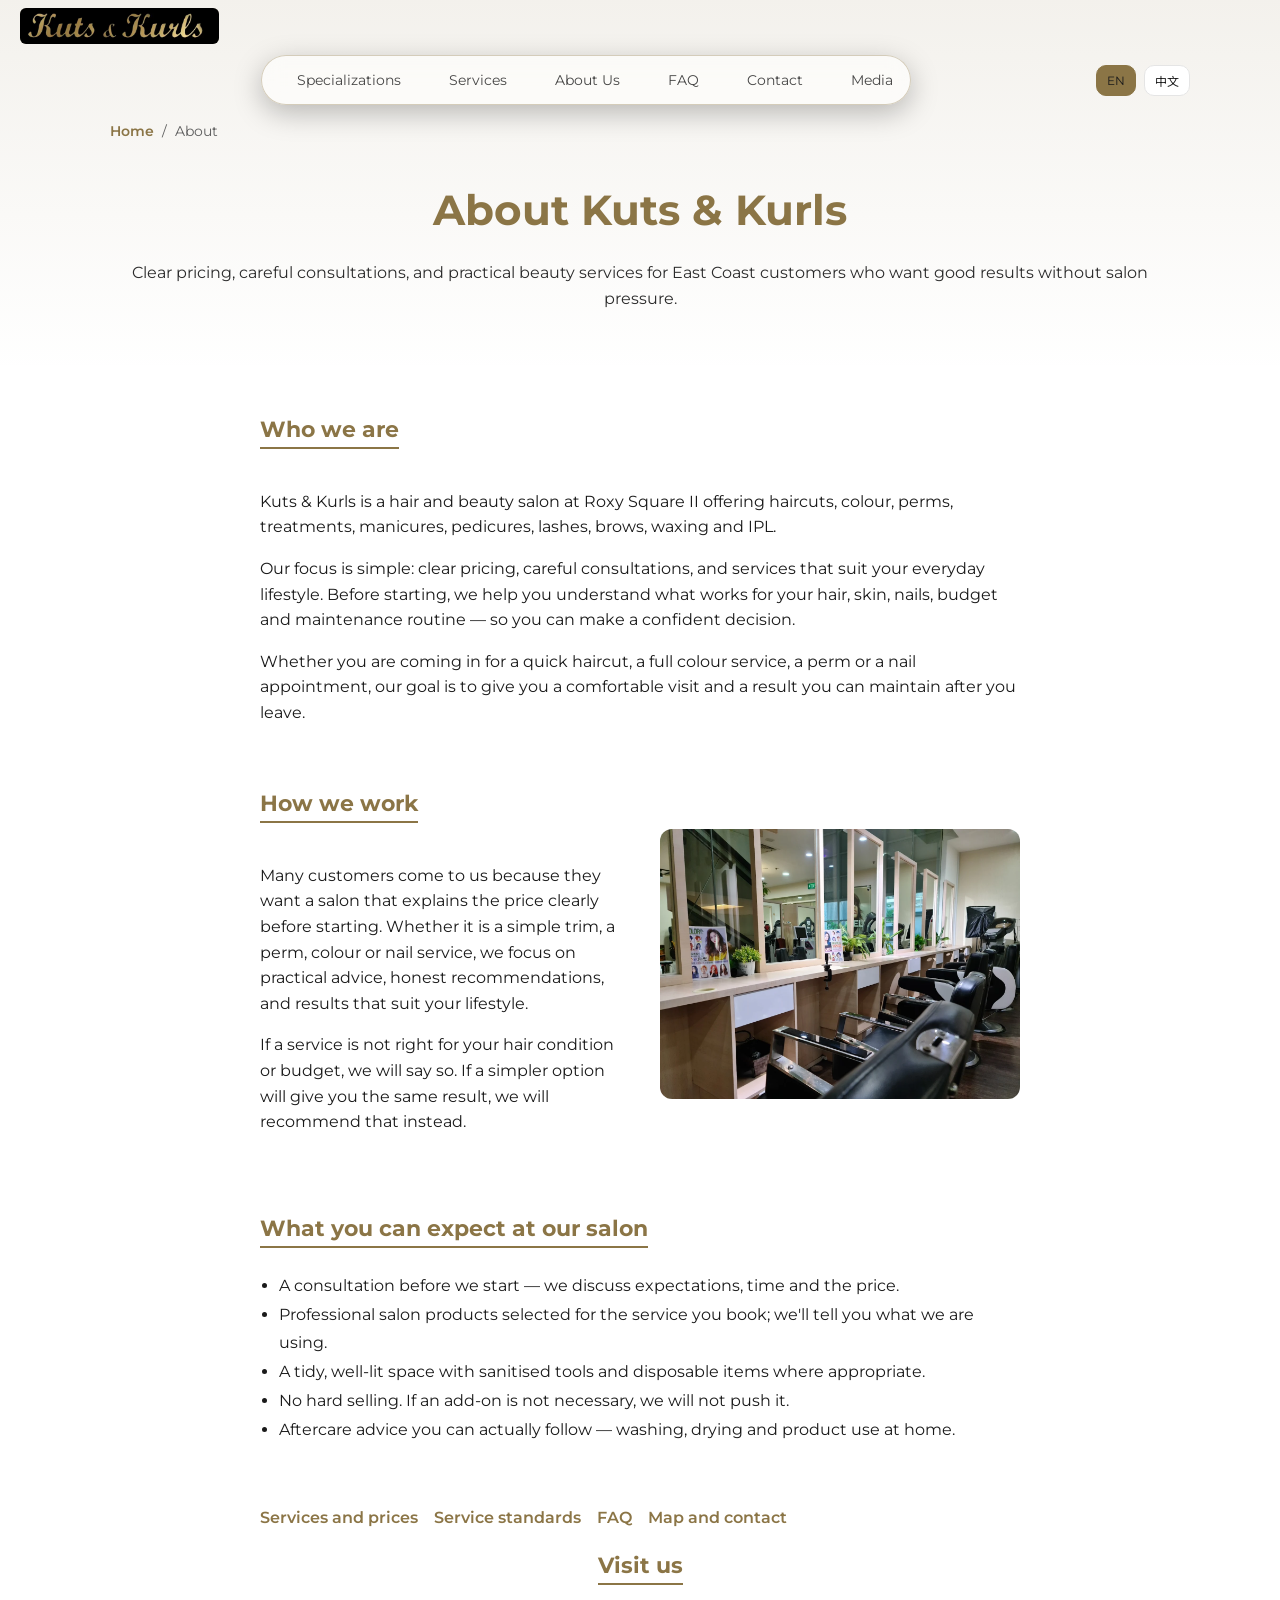
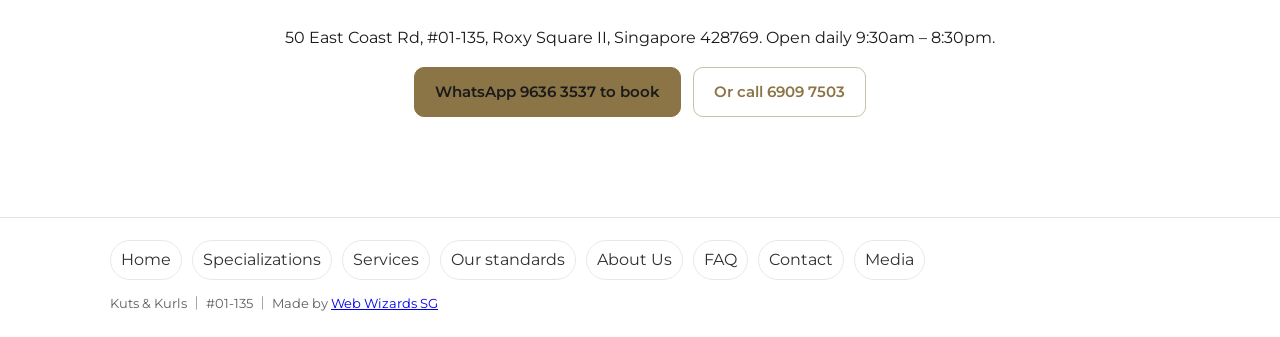
==== commit e720dbb1: "Make technical SEO, answer-engine files, and page speed consistent. Publish llms.txt, robots.txt, an" ====
--- a/about.html
+++ b/about.html
@@ -10,19 +10,20 @@
       name="description"
       content="A hair and beauty salon at Roxy Square II focused on clear pricing, careful consultations and practical results — not salon pressure. Haircuts, colour, perms, treatments, manicures, pedicures, lashes, brows, waxing and IPL."
     />
-    <meta name="robots" content="index,follow" />
+    <meta name="robots" content="index, follow, max-image-preview:large, max-snippet:-1, max-video-preview:-1" />
     <meta name="author" content="Web Wizards" />
     <link rel="manifest" href="/manifest.json" />
-    <link rel="icon" href="/public/favicon.png" type="image/png" sizes="any" />
-    <link rel="apple-touch-icon" href="/public/favicon.png" sizes="180x180" />
+    <link rel="icon" href="/public/favicon-32.png" type="image/png" sizes="32x32" />
+    <link rel="apple-touch-icon" href="/public/apple-touch-icon.png" sizes="180x180" />
     <link rel="canonical" href="https://kutskurls.com/about" />
+    <link rel="alternate" type="text/plain" href="https://kutskurls.com/llms.txt" title="llms.txt" />
+    <link rel="alternate" type="text/plain" href="https://kutskurls.com/llms-full.txt" title="llms-full.txt" />
+    
     <link rel="preconnect" href="https://fonts.googleapis.com" />
     <link rel="preconnect" href="https://fonts.gstatic.com" crossorigin />
-    <link
-      href="https://fonts.googleapis.com/css2?family=Montserrat:ital,wght@0,100..900;1,100..900&family=Noto+Sans+SC:wght@400;600;700&family=Inter:wght@400;600;700&display=swap"
-      rel="stylesheet"
-    />
-    <link rel="stylesheet" href="public/styles.css" />
+    <link href="https://fonts.googleapis.com/css2?family=Montserrat:wght@400;600;700&family=Noto+Sans+SC:wght@400;600;700&display=swap" rel="stylesheet" />
+    <link rel="preload" href="/public/styles.css" as="style" />
+    <link rel="stylesheet" href="/public/styles.css" />
     <style>
       .about-hero {
         padding: 120px 0 60px;
@@ -60,16 +61,34 @@
         }
       }
     </style>
+      <meta property="og:type" content="website" />
+      <meta property="og:title" content="About Kuts & Kurls — Clear pricing, careful consultations | Roxy Square II" />
+      <meta property="og:description" content="A hair and beauty salon at Roxy Square II focused on clear pricing, careful consultations and practical results — not salon pressure. Haircuts, colour, perms, treatments, manicures, pedicures, lashes, brows, waxing and IPL." />
+      <meta property="og:url" content="https://kutskurls.com/about" />
+      <meta property="og:image" content="https://kutskurls.com/public/storepictures/2.webp" />
+      <meta property="og:image:secure_url" content="https://kutskurls.com/public/storepictures/2.webp" />
+      <meta property="og:image:type" content="image/webp" />
+      <meta property="og:image:width" content="1360" />
+      <meta property="og:image:height" content="1020" />
+      <meta property="og:image:alt" content="Interior of Kuts & Kurls at Roxy Square II" />
+      <meta property="og:site_name" content="Kuts & Kurls" />
+      <meta property="og:locale" content="en_SG" />
+      <meta name="twitter:card" content="summary_large_image" />
+      <meta name="twitter:title" content="About Kuts & Kurls — Clear pricing, careful consultations | Roxy Square II" />
+      <meta name="twitter:description" content="A hair and beauty salon at Roxy Square II focused on clear pricing, careful consultations and practical results — not salon pressure. Haircuts, colour, perms, treatments, manicures, pedicures, lashes, brows, waxing and IPL." />
+      <meta name="twitter:image" content="https://kutskurls.com/public/storepictures/2.webp" />
+      <meta name="twitter:image:alt" content="Interior of Kuts & Kurls at Roxy Square II" />
+      <meta name="twitter:url" content="https://kutskurls.com/about" />
   </head>
   <body>
     <header class="site-header">
       <div class="container header-inner">
         <a class="branding" href="/" aria-label="Kuts & Kurls home">
-          <img src="/public/storepictures/banner.png" alt="Kuts & Kurls logo" />
+          <img decoding="async" width="640" height="116" src="/public/storepictures/banner-nav.webp" alt="Kuts & Kurls logo" />
         </a>
         <nav class="nav" aria-label="Primary">
           <a href="/#specializations" data-en="Specializations" data-zh="特色">Specializations</a>
-          <a href="/#services" data-en="Services" data-zh="服务项目">Services</a>
+          <a href="/services" data-en="Services" data-zh="服务项目">Services</a>
           <a href="/about" data-en="About Us" data-zh="关于我们">About Us</a>
           <a href="/faq" data-en="FAQ" data-zh="常见问题">FAQ</a>
           <a href="/#contact" data-en="Contact" data-zh="联系">Contact</a>
@@ -88,6 +107,7 @@
     <main>
       <section class="about-hero reveal">
         <div class="container">
+          <nav class="breadcrumbs" aria-label="Breadcrumb"><ol><li><a href="/" data-en="Home" data-zh="首页">Home</a></li><li aria-current="page" data-en="About" data-zh="关于我们">About</li></ol></nav>
           <h1 data-en="About Kuts & Kurls" data-zh="关于 Kuts & Kurls">About Kuts & Kurls</h1>
           <p class="intro-text" data-en="Clear pricing, careful consultations, and practical beauty services for East Coast customers who want good results without salon pressure." data-zh="价格清楚、用心沟通，为东海岸顾客提供务实的美容服务 — 不强推、不催促。">Clear pricing, careful consultations, and practical beauty services for East Coast customers who want good results without salon pressure.</p>
         </div>
@@ -124,7 +144,7 @@
               </p>
             </div>
             <div>
-              <img src="/public/storepictures/2.webp" alt="Kuts & Kurls salon interior at Roxy Square II" style="border-radius: 12px; box-shadow: var(--shadow);">
+              <img loading="lazy" decoding="async" width="1360" height="1020" src="/public/storepictures/2.webp" alt="Kuts & Kurls salon interior at Roxy Square II" style="border-radius: 12px; box-shadow: var(--shadow);">
             </div>
           </div>
         </div>
@@ -146,6 +166,12 @@
         </div>
 
         <div class="about-section reveal" style="text-align:center;">
+          <p class="section-links">
+            <a href="/services" data-en="Services and prices" data-zh="服务与价格">Services and prices</a>
+            <a href="/service-categories" data-en="Service standards" data-zh="服务标准">Service standards</a>
+            <a href="/faq" data-en="FAQ" data-zh="常见问题">FAQ</a>
+            <a href="/#contact" data-en="Map and contact" data-zh="地图与联系">Map and contact</a>
+          </p>
           <h2 data-en="Visit us" data-zh="到店">Visit us</h2>
           <p data-en="50 East Coast Rd, #01-135, Roxy Square II, Singapore 428769. Open daily 9:30am – 8:30pm."
              data-zh="50 East Coast Rd, #01-135, Roxy Square II, Singapore 428769。每天 9:30 – 20:30 营业。">50 East Coast Rd, #01-135, Roxy Square II, Singapore 428769. Open daily 9:30am – 8:30pm.</p>
@@ -160,11 +186,15 @@
 
     <footer class="site-footer">
       <div class="container">
-        <nav class="footer-nav">
+        <nav class="footer-nav" aria-label="Footer">
+          <a href="/" data-en="Home" data-zh="首页">Home</a>
           <a href="/#specializations" data-en="Specializations" data-zh="特色">Specializations</a>
-          <a href="/#services" data-en="Services" data-zh="服务项目">Services</a>
+          <a href="/services" data-en="Services" data-zh="服务项目">Services</a>
+          <a href="/service-categories" data-en="Our standards" data-zh="服务标准">Our standards</a>
           <a href="/about" data-en="About Us" data-zh="关于我们">About Us</a>
           <a href="/faq" data-en="FAQ" data-zh="常见问题">FAQ</a>
+          <a href="/#contact" data-en="Contact" data-zh="联系">Contact</a>
+          <a href="/#media" data-en="Media" data-zh="媒体">Media</a>
         </nav>
         <small>
           <span>Kuts & Kurls</span> ｜ <span>#01-135</span> ｜ 
@@ -176,15 +206,213 @@
     <div id="mobile-menu" class="mobile-menu" hidden>
       <div class="mobile-menu-inner">
         <button id="mobile-close" class="mobile-close">×</button>
-        <nav class="mobile-nav">
+        <nav class="mobile-nav" aria-label="Mobile">
           <a href="/" data-en="Home" data-zh="首页">Home</a>
+          <a href="/#specializations" data-en="Specializations" data-zh="特色">Specializations</a>
+          <a href="/services" data-en="Services" data-zh="服务项目">Services</a>
+          <a href="/service-categories" data-en="Our standards" data-zh="服务标准">Our standards</a>
           <a href="/about" data-en="About Us" data-zh="关于我们">About Us</a>
           <a href="/faq" data-en="FAQ" data-zh="常见问题">FAQ</a>
           <a href="/#contact" data-en="Contact" data-zh="联系">Contact</a>
+          <a href="/#media" data-en="Media" data-zh="媒体">Media</a>
         </nav>
       </div>
     </div>
 
-    <script type="module" src="public/app.js"></script>
-  </body>
+    <script type="module" src="/public/app.js"></script>
+  <script type="application/ld+json">
+{
+  "@context": "https://schema.org",
+  "@graph": [
+    {
+      "@type": "WebSite",
+      "@id": "https://kutskurls.com/#website",
+      "url": "https://kutskurls.com/",
+      "name": "Kuts & Kurls",
+      "description": "Hair and beauty salon at Roxy Square II, Singapore, with clear SGD menu prices.",
+      "inLanguage": [
+        "en",
+        "zh-Hans"
+      ],
+      "publisher": {
+        "@id": "https://kutskurls.com/#salon"
+      },
+      "significantLink": [
+        "https://kutskurls.com/services",
+        "https://kutskurls.com/service-categories",
+        "https://kutskurls.com/about",
+        "https://kutskurls.com/faq"
+      ]
+    },
+    {
+      "@type": [
+        "HairSalon",
+        "NailSalon"
+      ],
+      "@id": "https://kutskurls.com/#salon",
+      "name": "Kuts & Kurls",
+      "url": "https://kutskurls.com/",
+      "description": "Hair, nails, lashes, brows, waxing and IPL at Roxy Square II, Singapore. Menu prices are in SGD and confirmed again before every service.",
+      "telephone": "+6569097503",
+      "image": [
+        "https://kutskurls.com/public/storepictures/1.jpeg",
+        "https://kutskurls.com/public/storepictures/2.webp",
+        "https://kutskurls.com/public/storepictures/3.webp"
+      ],
+      "logo": {
+        "@type": "ImageObject",
+        "@id": "https://kutskurls.com/#logo",
+        "url": "https://kutskurls.com/public/storepictures/banner-nav.webp",
+        "width": 640,
+        "height": 116,
+        "caption": "Kuts & Kurls logo"
+      },
+      "priceRange": "SGD 20–SGD 588",
+      "paymentAccepted": "Cash, PayNow, NETS, Credit Card",
+      "currenciesAccepted": "SGD",
+      "address": {
+        "@type": "PostalAddress",
+        "streetAddress": "50 East Coast Rd, #01-135, Roxy Square II",
+        "addressLocality": "Singapore",
+        "postalCode": "428769",
+        "addressCountry": "SG"
+      },
+      "geo": {
+        "@type": "GeoCoordinates",
+        "latitude": 1.3039,
+        "longitude": 103.9045
+      },
+      "hasMap": "https://www.google.com/maps/search/?api=1&query=50+East+Coast+Road+01-135+Roxy+Square+II+Singapore+428769",
+      "openingHoursSpecification": {
+        "@type": "OpeningHoursSpecification",
+        "dayOfWeek": [
+          "https://schema.org/Monday",
+          "https://schema.org/Tuesday",
+          "https://schema.org/Wednesday",
+          "https://schema.org/Thursday",
+          "https://schema.org/Friday",
+          "https://schema.org/Saturday",
+          "https://schema.org/Sunday"
+        ],
+        "opens": "09:30",
+        "closes": "20:30"
+      },
+      "openingHours": "Mo-Su 09:30-20:30",
+      "areaServed": {
+        "@type": "City",
+        "name": "Singapore"
+      },
+      "knowsLanguage": [
+        "en",
+        "zh",
+        "vi"
+      ],
+      "sameAs": [
+        "https://chatgpt.com/g/g-NwIWWtD6r-kurlsbot"
+      ],
+      "contactPoint": [
+        {
+          "@type": "ContactPoint",
+          "telephone": "+6569097503",
+          "contactType": "customer service",
+          "areaServed": "SG",
+          "availableLanguage": [
+            "English",
+            "Chinese",
+            "Vietnamese"
+          ]
+        },
+        {
+          "@type": "ContactPoint",
+          "telephone": "+6596363537",
+          "contactType": "reservations",
+          "url": "https://wa.me/6596363537",
+          "areaServed": "SG",
+          "availableLanguage": [
+            "English",
+            "Chinese",
+            "Vietnamese"
+          ]
+        }
+      ],
+      "potentialAction": [
+        {
+          "@type": "ReserveAction",
+          "name": "Book by WhatsApp",
+          "target": {
+            "@type": "EntryPoint",
+            "urlTemplate": "https://wa.me/6596363537",
+            "actionPlatform": [
+              "https://schema.org/DesktopWebPlatform",
+              "https://schema.org/MobileWebPlatform"
+            ]
+          }
+        },
+        {
+          "@type": "ReserveAction",
+          "name": "Book online",
+          "target": {
+            "@type": "EntryPoint",
+            "urlTemplate": "https://kutsnkurls.setmore.com",
+            "actionPlatform": [
+              "https://schema.org/DesktopWebPlatform",
+              "https://schema.org/MobileWebPlatform"
+            ]
+          }
+        }
+      ]
+    },
+    {
+      "@type": "BreadcrumbList",
+      "@id": "https://kutskurls.com/about#breadcrumb",
+      "itemListElement": [
+        {
+          "@type": "ListItem",
+          "position": 1,
+          "name": "Home",
+          "item": "https://kutskurls.com/"
+        },
+        {
+          "@type": "ListItem",
+          "position": 2,
+          "name": "About",
+          "item": "https://kutskurls.com/about"
+        }
+      ]
+    },
+    {
+      "@type": "AboutPage",
+      "@id": "https://kutskurls.com/about#webpage",
+      "url": "https://kutskurls.com/about",
+      "name": "About Kuts & Kurls",
+      "description": "A hair and beauty salon at Roxy Square II focused on clear pricing, careful consultations and practical results.",
+      "isPartOf": {
+        "@id": "https://kutskurls.com/#website"
+      },
+      "about": {
+        "@id": "https://kutskurls.com/#salon"
+      },
+      "inLanguage": "en",
+      "primaryImageOfPage": {
+        "@id": "https://kutskurls.com/#logo"
+      },
+      "dateModified": "2026-10-21",
+      "speakable": {
+        "@type": "SpeakableSpecification",
+        "cssSelector": [
+          ".about-hero h1",
+          ".about-hero .intro-text"
+        ]
+      },
+      "breadcrumb": {
+        "@id": "https://kutskurls.com/about#breadcrumb"
+      },
+      "mainEntity": {
+        "@id": "https://kutskurls.com/#salon"
+      }
+    }
+  ]
+}
+    </script>
+</body>
 </html>
--- a/public/styles.css
+++ b/public/styles.css
@@ -901,6 +901,9 @@
 }
 .card-trust-wrap {
   margin-top: 14px;
+  display: flex;
+  flex-wrap: wrap;
+  gap: 8px;
 }
 .trust-pill {
   display: inline-flex;
@@ -1329,11 +1332,14 @@
   color: rgba(255, 255, 255, 0.85);
 }
 
-/* Container height on mobile - parent of spline element */
+/* Hero reserves space so the poster, video and Spline scene do not shift layout */
 #container {
   position: relative;
   width: 100%;
   overflow: hidden;
+  height: min(70vh, 820px);
+  min-height: 480px;
+  background: #efe8dc;
 }
 #container .spline-bg-video {
   position: absolute;
@@ -1345,17 +1351,16 @@
   pointer-events: none;
 }
 #container spline-viewer {
-  position: relative;
+  position: absolute;
+  inset: 0;
+  width: 100%;
+  height: 100%;
   z-index: 1;
 }
 @media (max-width: 900px) {
   #container {
     height: 75vh;
     min-height: 75vh;
-  }
-  #container spline-viewer {
-    width: 100%;
-    height: 100%;
   }
 }
 
@@ -1382,3 +1387,107 @@
 .section {
   position: relative;
 }
+
+/* Above-the-fold text stays visible so the main heading can paint immediately */
+#intro.reveal,
+.about-hero.reveal,
+.faq-hero.reveal,
+.trust-hero.reveal,
+main > .section:first-child.reveal {
+  opacity: 1;
+  transform: none;
+}
+@media (prefers-reduced-motion: reduce) {
+  .reveal {
+    opacity: 1;
+    transform: none;
+    transition: none;
+  }
+}
+
+main > .section:first-child {
+  padding-top: 120px;
+}
+#services > .container > h1 {
+  margin: 0 0 12px;
+  font-size: clamp(28px, 4vw, 42px);
+  line-height: 1.15;
+  color: var(--brand);
+  font-weight: 700;
+}
+.page-intro {
+  max-width: 720px;
+  margin-bottom: 14px;
+}
+.nap-line {
+  color: var(--muted);
+  margin: 0 0 8px;
+}
+.nap-line a {
+  color: var(--brand);
+  font-weight: 600;
+  margin-left: 8px;
+}
+.section-links {
+  display: flex;
+  flex-wrap: wrap;
+  gap: 8px 16px;
+  margin: 0 0 18px;
+}
+.section-links a {
+  color: var(--brand);
+  font-weight: 600;
+  text-decoration: none;
+}
+.section-links a:hover {
+  text-decoration: underline;
+}
+.breadcrumbs {
+  margin: 0 0 16px;
+  font-size: 14px;
+}
+.breadcrumbs ol {
+  display: flex;
+  flex-wrap: wrap;
+  gap: 8px;
+  list-style: none;
+  padding: 0;
+  margin: 0;
+}
+.breadcrumbs li {
+  display: inline-flex;
+  align-items: center;
+  gap: 8px;
+  color: var(--muted);
+}
+.breadcrumbs li:not(:last-child)::after {
+  content: "/";
+  color: var(--muted);
+}
+.breadcrumbs a {
+  color: var(--brand);
+  font-weight: 600;
+  text-decoration: none;
+}
+section[id],
+.service-group[id] {
+  scroll-margin-top: 110px;
+}
+#gallery,
+#media {
+  content-visibility: auto;
+  contain-intrinsic-size: auto 640px;
+}
+.ai-chat-btn {
+  position: fixed;
+  bottom: 20px;
+  right: 20px;
+  z-index: 20000;
+  border: 1px solid #242424;
+  background: #d4a373;
+  color: #1a1a1a;
+  border-radius: 12px;
+  padding: 10px 14px;
+  cursor: pointer;
+  font: inherit;
+}
--- a/public/styles.css
+++ b/public/styles.css
@@ -901,6 +901,9 @@
 }
 .card-trust-wrap {
   margin-top: 14px;
+  display: flex;
+  flex-wrap: wrap;
+  gap: 8px;
 }
 .trust-pill {
   display: inline-flex;
@@ -1329,11 +1332,14 @@
   color: rgba(255, 255, 255, 0.85);
 }
 
-/* Container height on mobile - parent of spline element */
+/* Hero reserves space so the poster, video and Spline scene do not shift layout */
 #container {
   position: relative;
   width: 100%;
   overflow: hidden;
+  height: min(70vh, 820px);
+  min-height: 480px;
+  background: #efe8dc;
 }
 #container .spline-bg-video {
   position: absolute;
@@ -1345,17 +1351,16 @@
   pointer-events: none;
 }
 #container spline-viewer {
-  position: relative;
+  position: absolute;
+  inset: 0;
+  width: 100%;
+  height: 100%;
   z-index: 1;
 }
 @media (max-width: 900px) {
   #container {
     height: 75vh;
     min-height: 75vh;
-  }
-  #container spline-viewer {
-    width: 100%;
-    height: 100%;
   }
 }
 
@@ -1382,3 +1387,107 @@
 .section {
   position: relative;
 }
+
+/* Above-the-fold text stays visible so the main heading can paint immediately */
+#intro.reveal,
+.about-hero.reveal,
+.faq-hero.reveal,
+.trust-hero.reveal,
+main > .section:first-child.reveal {
+  opacity: 1;
+  transform: none;
+}
+@media (prefers-reduced-motion: reduce) {
+  .reveal {
+    opacity: 1;
+    transform: none;
+    transition: none;
+  }
+}
+
+main > .section:first-child {
+  padding-top: 120px;
+}
+#services > .container > h1 {
+  margin: 0 0 12px;
+  font-size: clamp(28px, 4vw, 42px);
+  line-height: 1.15;
+  color: var(--brand);
+  font-weight: 700;
+}
+.page-intro {
+  max-width: 720px;
+  margin-bottom: 14px;
+}
+.nap-line {
+  color: var(--muted);
+  margin: 0 0 8px;
+}
+.nap-line a {
+  color: var(--brand);
+  font-weight: 600;
+  margin-left: 8px;
+}
+.section-links {
+  display: flex;
+  flex-wrap: wrap;
+  gap: 8px 16px;
+  margin: 0 0 18px;
+}
+.section-links a {
+  color: var(--brand);
+  font-weight: 600;
+  text-decoration: none;
+}
+.section-links a:hover {
+  text-decoration: underline;
+}
+.breadcrumbs {
+  margin: 0 0 16px;
+  font-size: 14px;
+}
+.breadcrumbs ol {
+  display: flex;
+  flex-wrap: wrap;
+  gap: 8px;
+  list-style: none;
+  padding: 0;
+  margin: 0;
+}
+.breadcrumbs li {
+  display: inline-flex;
+  align-items: center;
+  gap: 8px;
+  color: var(--muted);
+}
+.breadcrumbs li:not(:last-child)::after {
+  content: "/";
+  color: var(--muted);
+}
+.breadcrumbs a {
+  color: var(--brand);
+  font-weight: 600;
+  text-decoration: none;
+}
+section[id],
+.service-group[id] {
+  scroll-margin-top: 110px;
+}
+#gallery,
+#media {
+  content-visibility: auto;
+  contain-intrinsic-size: auto 640px;
+}
+.ai-chat-btn {
+  position: fixed;
+  bottom: 20px;
+  right: 20px;
+  z-index: 20000;
+  border: 1px solid #242424;
+  background: #d4a373;
+  color: #1a1a1a;
+  border-radius: 12px;
+  padding: 10px 14px;
+  cursor: pointer;
+  font: inherit;
+}
